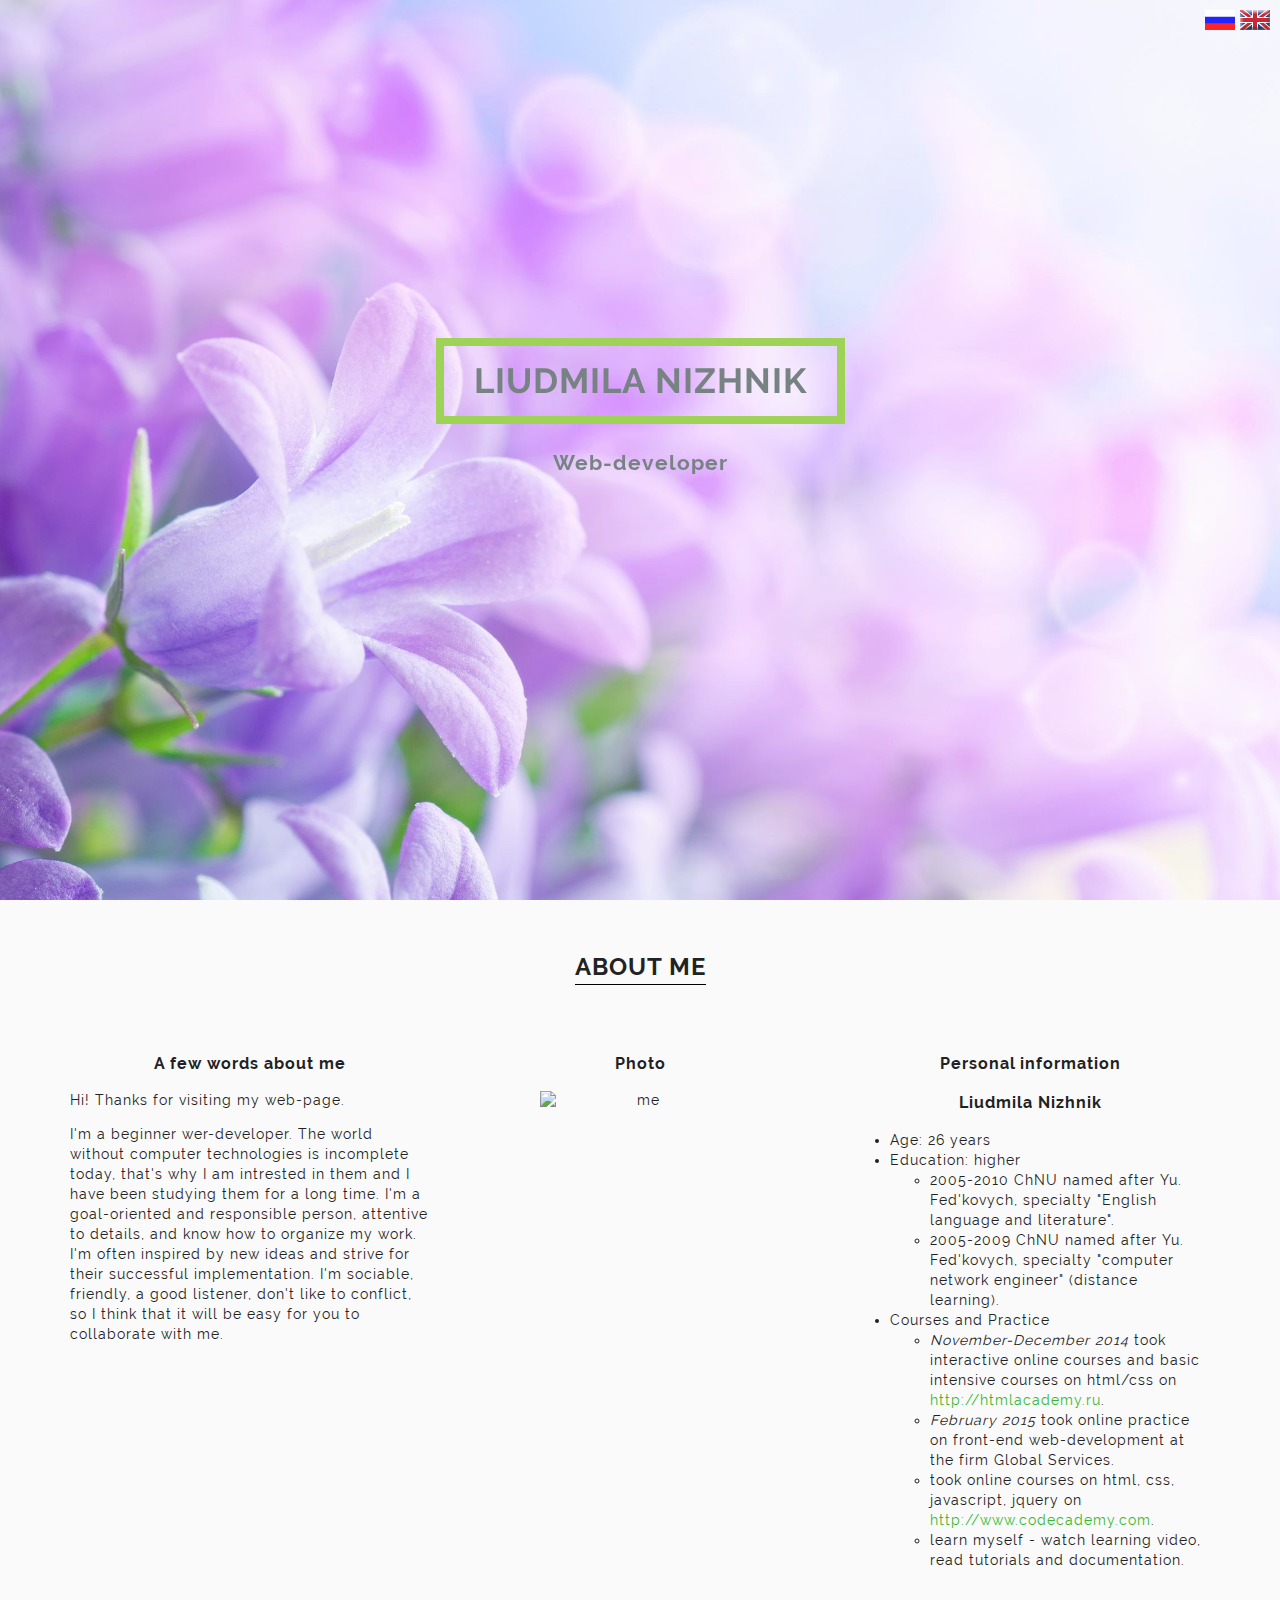
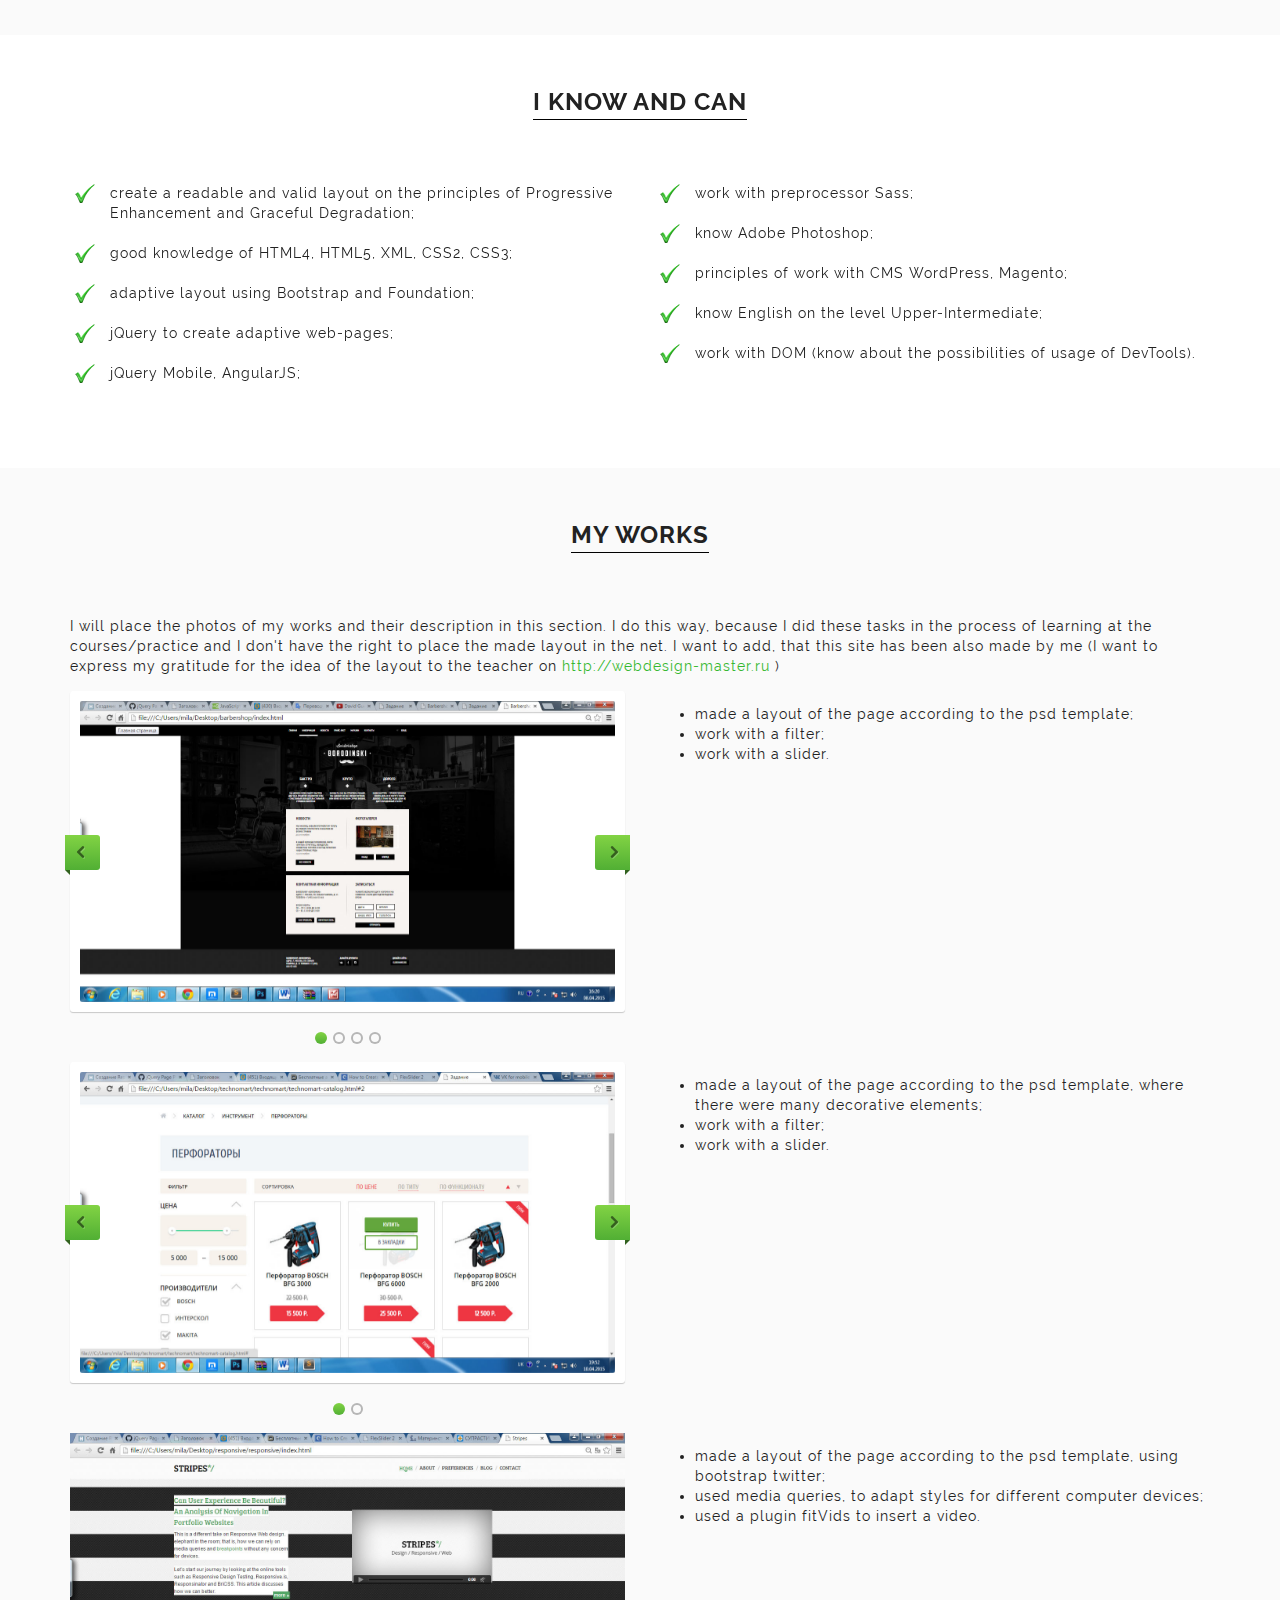
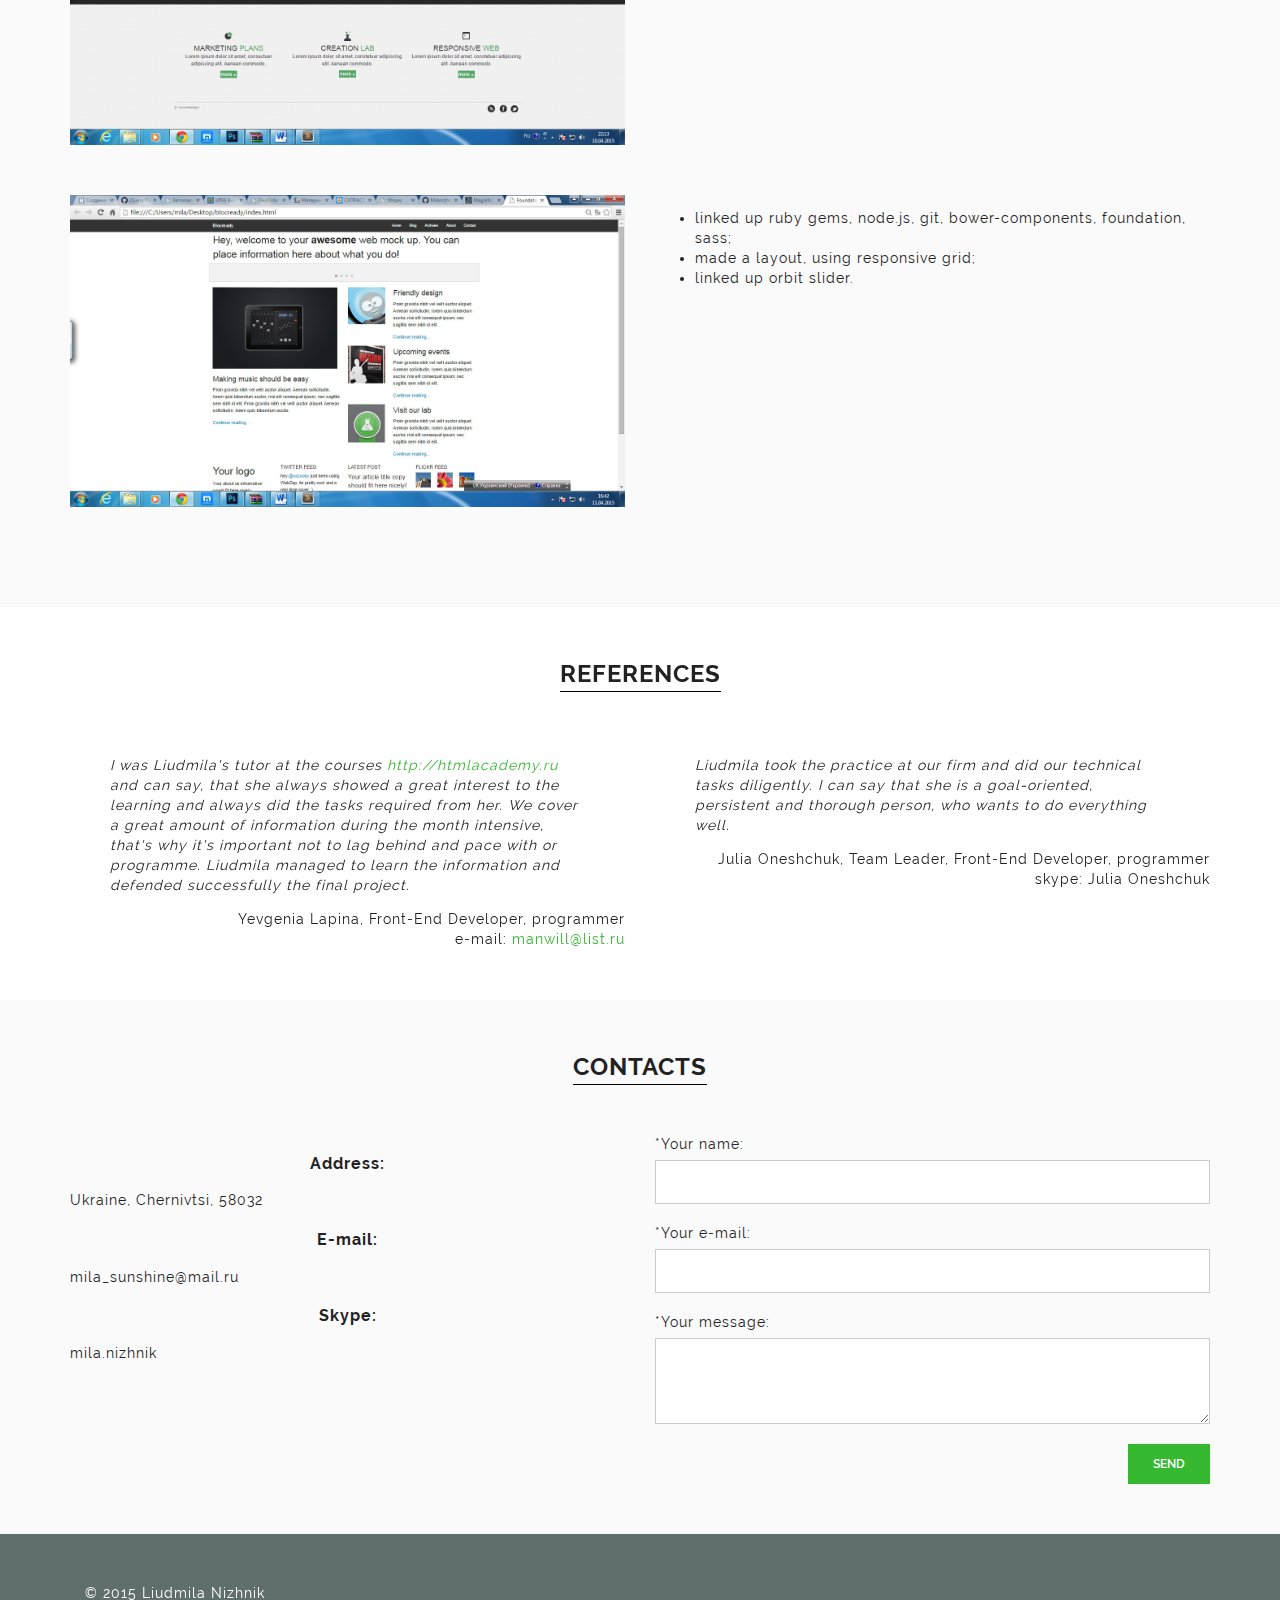
==== index-eng.html @ 58257741 "first commit" ====
<!DOCTYPE html>
<html>
<head>
	<meta charset="utf-8" />
	<title>mila.nizhnik</title>
	<meta http-equiv="X-UA-Compatible" content="IE=edge" />
	<meta name="viewport" content="width=device-width, initial-scale=1.0" />
	<link rel="shortcut icon" href="favicon.png" />
	<link rel="stylesheet" href="libs/bootstrap/bootstrap-grid.min.css" />
	<link rel="stylesheet" href="libs/animate/animate.min.css" />
	<link rel="stylesheet" href="libs/font-awesome/css/font-awesome.min.css" />
	<link rel="stylesheet" href="libs/magnific-popup/magnific-popup.css" />
	<link rel="stylesheet" href="css/fonts.css" />
	<link rel="stylesheet" href="css/css/main.css" />
	<link rel="stylesheet" href="css/css/skins/tomato.css" />
	<link rel="stylesheet" href="css/css/media.css" />
</head>
<body>
	<div class="loader">
		<div class="loaderInner"></div>
	</div>
	<header class="main-head" data-parallax="scroll" data-image-src="img/background.jpg">
		<div class="lang">
			<a href="index.html"><img src="img/ru.png" alt="ru"></a>
			<a href="index-eng.html"><img src="img/uk.jpg" alt="uk"></a>
		</div>
		<div class="top-wrapper">
			<h1>Liudmila Nizhnik</h1>
			<p>Web-developer</p>			
		</div>
	</header>
	<section id="about" class="s-about bg_light">
		<div class="underline">
			<h2>About me</h2>
		</div>
		<div class="section-content">
			<div class="container">
				<div class="row">
					<div class="col-md-4 col-md-push-4">
						<h3>Photo</h3>
						<div class="person">
							<img src="img/me.jpg" alt="me" width="200" height="275">
						</div>	
					</div>
					<div class="col-md-4 col-md-pull-4">
						<h3>A few words about me</h3>
						<p>Hi! Thanks for visiting my web-page.</p>
						<p>I'm a beginner wer-developer. The world without computer technologies is incomplete today, that's why I am intrested in them and I have been studying them for a long time. I'm a goal-oriented and responsible person, attentive to details, and know how to organize my work. I'm often inspired by new ideas and strive for their successful implementation. I'm sociable, friendly, a good listener, don't like to conflict, so I think that it will be easy for you to collaborate with me. </p>
					</div>
					<div class="col-md-4">
						<h3>Personal information</h3>
						<h3>Liudmila Nizhnik</h3>
						<ul>
							<li>Age: 26 years</li>
							<li>Education: higher
								<ul>
								<li>2005-2010 ChNU named after Yu. Fed'kovych, specialty "English language and literature".</li>
								<li>2005-2009 ChNU named after Yu. Fed'kovych, specialty "computer network engineer" (distance learning).</li>
								</ul>
							</li>
							<li>Courses and Practice
								<ul>
									<li><i>November-December 2014</i> took interactive online courses and basic intensive courses on html/css on <a href="http://htmlacademy.ru">http://htmlacademy.ru</a>.</li>
									<li><i>February 2015</i> took online practice on front-end web-development at the firm Global Services.</li>
									<li>took online courses on html, css, javascript, jquery on <a href="http://www.codecademy.com">http://www.codecademy.com</a>.</li>
									<li> learn myself - watch learning video, read tutorials and documentation.</li>
								</ul>

							</li>
						</ul>
					</div>	
				</div>
			</div>
		</div>
	</section>
	<section id="resume" class="s-resume">
		<div class="underline">
			<h2>I know and can</h2>
		</div>
		<div class="section-content">
			<div class="container">
				<div class="row">
					<div class="col-md-6"> 
						<ul class="skills">
							<li>create a readable and valid layout on the principles of Progressive Enhancement and Graceful Degradation;</li>
							<li>good knowledge of HTML4, HTML5, XML, CSS2, CSS3;</li>
							<li>adaptive layout using Bootstrap and Foundation;</li>
							<li>jQuery to create adaptive web-pages;</li>
							<li>jQuery Mobile, AngularJS;</li>
						</ul>
					</div>
					<div class="col-md-6"> 
						<ul class="skills">
							<li>work with preprocessor Sass;</li>
							<li>know Adobe Photoshop;</li>
							<li>principles of work with CMS WordPress, Magento;</li>
							<li>know English on the level Upper-Intermediate;</li>
							<li>work with DOM (know about the possibilities of usage of DevTools).</li>	
						</ul>
					</div>
				</div>
			</div>
		</div>
	</section>
	<section id="works" class="s-works bg_light">
		<div class="underline">
			<h2>My works</h2>
		</div>
		<div class="section-content">
			<div class="container">
				<div class="row">
					<div class="col-md-12"> 
						<p>I will place the photos of my works and their description in this section. I do this way, because I did these tasks in the process of learning at the courses/practice and I don't have the right to place the made layout in the net. I want to add, that this site has been also made by me (I want to express my gratitude for the idea of the layout to the teacher on <a href="http://webdesign-master.ru"> http://webdesign-master.ru </a>)
						</p>
					</div>
				</div>	
<div class="row">
	<div class="col-md-6">
		<div class="flex-container">
    		<div class="flexslider">
        <ul class="slides">
            <li>
                <a href="#"><img src="img/barbershop-index.jpg" /></a>
            </li>
 
            <li>
                <img src="img/barbershop-item.jpg"  />
            </li>
 
            <li>
                <img src="img/barbershop-price.jpg"  />
            </li>
            <li>
                <img src="img/barbershop-shop.jpg"  />
            </li>
        </ul>
    		</div>
		</div>
	</div>
			<div class="col-md-6">
				<ul>
					<li>made a layout of the page according to the psd template;</li>
					<li>work with a filter;</li>
					<li>work with a slider.</li>
				</ul>
			</div>
		</div>
<div class="row">
	<div class="col-md-6">
		<div class="flex-container">
    		<div class="flexslider">
        <ul class="slides">
            <li>
                <a href="#"><img src="img/technomart-1.jpg" /></a>
            </li>
 
            <li>
                <img src="img/technomart-2.jpg"  />
            </li>
         </ul>
    		</div>
		</div>
	</div>
	<div class="col-md-6">
		<ul>
			<li>made a layout of the page according to the psd template, where there were many decorative elements;</li>
			<li>work with a filter;</li>
			<li>work with a slider.</li>
		</ul>
	</div>
</div>
<div class="row">
	<div class="col-md-6">
		<img class="stripes" src="img/stripes-full.jpg" alt="stripes">
	</div>
	<div class="col-md-6">
		<ul>
			<li>made a layout of the page according to the psd template, using bootstrap twitter;</li>
			<li>used media queries, to adapt styles for different computer devices;</li>
			<li>used a plugin fitVids to insert a video.</li>
		</ul>
	</div>
</div>
<div class="row">
	<div class="col-md-6">
		<img class="stripes" src="img/blocready.jpg" alt="blocready">
	</div>
	<div class="col-md-6">
		<ul>
			<li>linked up ruby gems, node.js, git, bower-components, foundation, sass;</li>
			<li>made a layout, using responsive grid;</li>
			<li>linked up orbit slider.</li>
		</ul>
	</div>
</div>

	</div>	
</div>		
	
	</section>
	<section id="references" class="s-references">
		<div class="underline">
			<h2>References</h2>
		</div>
		<div class="section-content">
			<div class="container">
				<div class="row">
				<div class="col-md-6">
					<blockquote> <i>I was Liudmila's tutor at the courses <a href="http://htmlacademy.ru">http://htmlacademy.ru</a> and can say, that she always showed a great interest to the learning and always did the tasks required from her. We cover a great amount of information during the month intensive, that's why it's important not to lag behind and pace with or programme. Liudmila managed to learn the information and defended successfully the final project. </i> </blockquote>
					<div class="reference">Yevgenia Lapina, Front-End Developer, programmer <br> e-mail:<a href="mailto:manwill@list.ru?Subject=Hello" target="_top"> manwill@list.ru</a></div>
				</div>
				<div class="col-md-6">
					<blockquote> <i>Liudmila took the practice at our firm and did our technical tasks diligently. I can say that she is a goal-oriented, persistent and thorough person, who wants to do everything well. </i></blockquote>
					<div class="reference">Julia Oneshchuk, Team Leader, Front-End Developer, programmer <br> skype: Julia Oneshchuk</div>
				</div>	
				</div>
			</div>
		</div>
	</section>
	<section id="contacts" class="s-contacts bg_light">
		<div class="underline">
			<h2>Contacts</h2>
		</div>
		<div class="section-content">
			<div class="container">
				<div class="row">
					<div class="col-md-6">
					<h3>Address:</h3>
					<p>Ukraine, Chernivtsi, 58032</p>
					<h3>E-mail:</h3>
					<p>mila_sunshine@mail.ru</p>
					<h3>Skype:</h3>
					<p>mila.nizhnik</p>
					</div>
					<div class="col-md-6">
					<form action="http://formspree.io/mila_sunshine@mail.ru" class="main-form" novalidate target="_blank" method="POST">
					<label class="form-group">
					*Your name:
					<input type="text" name="name" data-validation-required-message="You haven't entered your name" required> 
					<span class="help-block text-danger"></span>
					</label>
					<label class="form-group">
					*Your e-mail:
					<input type="email" name="e-mail" data-validation-required-message="Not a valid e-mail address" required>
					<span class="help-block text-danger"></span>
					</label>
					<label class="form-group">
					*Your message:
					<textarea name="message" data-validation-required-message="You haven't entered the message" required></textarea>
					<span class="help-block text-danger"></span>
					</label>
    				<button class="color_bg">Send</button>
					</form>
					</div>
				</div>
			</div>
		</div>
	</section>
	<footer class="main-footer bg_footer">
		<div class="container">
			<div class="col-md-12">
				&copy 2015 Liudmila Nizhnik
			</div>
		</div>
	</footer>
	<div class="hidden"></div>
	<!--[if lt IE 9]>
	<script src="libs/html5shiv/es5-shim.min.js"></script>
	<script src="libs/html5shiv/html5shiv.min.js"></script>
	<script src="libs/html5shiv/html5shiv-printshiv.min.js"></script>
	<script src="libs/respond/respond.min.js"></script>
	<![endif]-->
	<script src="libs/jquery/jquery-2.1.3.min.js"></script>
	<script src="libs/waypoints/waypoints.min.js"></script>
	<script src="libs/magnific-popup/jquery.magnific-popup.min.js"></script>
	<script src="libs/flexslider/jquery.flexslider.js"></script>
	<script src="libs/validate/jqBootstrapValidation.js"></script>
	<script src="libs/animate/animate-css.js"></script>
	<script src="libs/parallax/parallax.min.js"></script>
	<script src="js/common.js"></script>
	<!-- Yandex.Metrika counter --><!-- /Yandex.Metrika counter -->
	<!-- Google Analytics counter --><!-- /Google Analytics counter -->
</body>
</html>
---- css/fonts.css ----
@font-face {
  font-family: "Raleway";
  font-style: normal;
  font-weight: normal;
  src: url("../fonts/RalewayRegular/RalewayRegular.eot?#iefix") format("embedded-opentype"), url("../fonts/RalewayRegular/RalewayRegular.woff") format("woff"), url("../fonts/RalewayRegular/RalewayRegular.ttf") format("truetype"); }
@font-face {
  font-family: "Raleway";
  font-style: normal;
  font-weight: bold;
  src: url("../fonts/RalewayBold/RalewayBold.eot?#iefix") format("embedded-opentype"), url("../fonts/RalewayBold/RalewayBold.woff") format("woff"), url("../fonts/RalewayBold/RalewayBold.ttf") format("truetype"); }
@font-face {
  font-family: "Raleway";
  font-style: normal;
  font-weight: 300;
  src: url("../fonts/RalewayLight/RalewayLight.eot?#iefix") format("embedded-opentype"), url("../fonts/RalewayLight/RalewayLight.woff") format("woff"), url("../fonts/RalewayLight/RalewayLight.ttf") format("truetype"); }
@font-face {
  font-family: "Raleway";
  font-style: normal;
  font-weight: 600;
  src: url("../fonts/RalewaySemiBold/RalewaySemiBold.eot?#iefix") format("embedded-opentype"), url("../fonts/RalewaySemiBold/RalewaySemiBold.woff") format("woff"), url("../fonts/RalewaySemiBold/RalewaySemiBold.ttf") format("truetype"); }
---- css/css/main.css ----
body {
  font-family: "Raleway", sans-serif;
  font-weight: normal;
  font-size: 14px;
  min-width: 320px;
  position: relative;
  line-height: 1.42857;
  -webkit-font-smoothing: antialised; }

body input:focus:required:invalid,
body textarea:focus:required:invalid {
  color: red; }

body input:required:valid,
body textarea:required:valid {
  color: green; }

.hidden {
  display: none; }

/* preloader */
.loader {
  background: none repeat scroll 0 0 #ffffff;
  bottom: 0;
  height: 100%;
  left: 0;
  position: fixed;
  right: 0;
  top: 0;
  width: 100%;
  z-index: 9999; }
  .loader .loaderInner {
    background-image: url("../../img/preloader.gif");
    background-repeat: no-repeat;
    background-position: center center;
    background-color: #fff;
    height: 128px;
    width: 128px;
    margin-top: -30px;
    margin-left: -30px;
    left: 50%;
    top: 50%;
    position: absolute; }

section,
.main-head {
  position: relative; }

.main-head {
  min-height: 600px;
  background: transparent; }

.top-wrapper {
  position: absolute;
  width: 100%;
  top: 35%;
  text-align: center;
  z-index: 10; }
  .top-wrapper h1 {
    display: inline-block;
    padding: 10px 30px;
    color: #606e6e;
    border: 8px solid #8ecc3b;
    text-transform: uppercase;
    font-size: 2.5em; }
  .top-wrapper p {
    margin: 0;
    color: #606e6e;
    font-size: 1.5em;
    font-weight: bold; }

.lang {
  float: right;
  margin: 10px 10px 0 0; }

section {
  padding: 50px 0; }
  section h3 {
    text-align: center; }

h2 {
  display: inline-block;
  text-align: center;
  font-size: 24px;
  text-transform: uppercase;
  margin: 0 0 50px;
  border-bottom: 1px solid black; }

.underline {
  display: block;
  text-align: center; }

.main-footer {
  padding: 50px 0;
  color: white; }

.person {
  text-align: center; }
  .person img {
    max-width: 220px;
    display: inline-block; }

ul.skills {
  list-style: none; }

.skills li {
  padding-bottom: 20px; }
  .skills li::before {
    content: "";
    position: absolute;
    left: 20px;
    width: 20px;
    height: 21px;
    background: url("../../img/tick.png"); }

.flex-container a:active,
.flexslider a:active,
.flex-container a:focus,
.flexslider a:focus {
  outline: none; }

.slides,
.flex-control-nav,
.flex-direction-nav {
  margin: 0;
  padding: 0;
  list-style: none; }

.flex-control-nav {
  margin-bottom: 20px; }

.flexslider a img {
  outline: none;
  border: none; }

.flexslider {
  margin: 0;
  padding: 0; }

.flexslider .slides > li {
  display: none;
  -webkit-backface-visibility: hidden; }

.flexslider .slides img {
  width: 100%;
  display: block;
  -webkit-border-radius: 2px;
  -moz-border-radius: 2px;
  border-radius: 2px; }

.slides:after {
  content: ".";
  display: block;
  clear: both;
  visibility: hidden;
  line-height: 0;
  height: 0; }

html[xmlns] .slides {
  display: block; }

* html .slides {
  height: 1%; }

.flexslider {
  position: relative;
  zoom: 1;
  padding: 10px;
  background: #ffffff;
  -webkit-border-radius: 3px;
  -moz-border-radius: 3px;
  border-radius: 3px;
  -webkit-box-shadow: 0px 1px 1px rgba(0, 0, 0, 0.2);
  -moz-box-shadow: 0px 1px 1px rgba(0, 0, 0, 0.2);
  box-shadow: 0px 1px 1px rgba(0, 0, 0, 0.2); }

.flex-container {
  min-width: 150px;
  max-width: 960px;
  margin-bottom: 50px; }

.flexslider .slides {
  zoom: 1; }

.flex-direction-nav a {
  display: block;
  position: absolute;
  margin: -17px 0 0 0;
  width: 35px;
  height: 35px;
  top: 50%;
  cursor: pointer;
  text-indent: -9999px;
  background-color: #82d344;
  background-image: -webkit-gradient(linear, left top, left bottom, from(#82d344), to(#51af34));
  background-image: -webkit-linear-gradient(top, #82d344, #51af34);
  background-image: -moz-linear-gradient(top, #82d344, #51af34);
  background-image: -o-linear-gradient(top, #82d344, #51af34);
  background-image: linear-gradient(to bottom, #82d344, #51af34); }

.flex-direction-nav a:before {
  display: block;
  position: absolute;
  content: "";
  width: 9px;
  height: 13px;
  top: 11px;
  left: 11px;
  background: url(../../img/arrows.png) no-repeat; }

.flex-direction-nav a:after {
  display: block;
  position: absolute;
  content: "";
  width: 0;
  height: 0;
  top: 35px; }

.flex-direction-nav .flex-next {
  right: -5px;
  -webkit-border-radius: 3px 0 0 3px;
  -moz-border-radius: 3px 0 0 3px;
  border-radius: 3px 0 0 3px;
  z-index: 2; }

.flex-direction-nav .flex-prev {
  left: -5px;
  -webkit-border-radius: 0 3px 3px 0;
  -moz-border-radius: 0 3px 3px 0;
  border-radius: 0 3px 3px 0;
  z-index: 2; }

.flex-direction-nav .flex-next:before {
  background-position: -9px 0;
  left: 15px; }

.flex-direction-nav .flex-prev:before {
  background-position: 0 0; }

.flex-direction-nav .flex-next:after {
  right: 0;
  border-bottom: 5px solid transparent;
  border-left: 5px solid #31611e; }

.flex-direction-nav .flex-prev:after {
  left: 0;
  border-bottom: 5px solid transparent;
  border-right: 5px solid #31611e; }

.flexslider .flex-control-nav {
  position: absolute;
  width: 100%;
  bottom: -40px;
  text-align: center;
  margin: 0 0 0 -10px; }

.flex-control-nav li {
  display: inline-block;
  zoom: 1; }

.flex-control-paging li a {
  display: block;
  cursor: pointer;
  text-indent: -9999px;
  width: 12px;
  height: 12px;
  margin: 0 3px;
  background-color: #b6b6b6 \9;
  -webkit-border-radius: 12px;
  -moz-border-radius: 12px;
  border-radius: 12px;
  -webkit-box-shadow: inset 0 0 0 2px #b6b6b6;
  -moz-box-shadow: inset 0 0 0 2px #b6b6b6;
  box-shadow: inset 0 0 0 2px #b6b6b6; }

.flex-control-paging li a.flex-active {
  background-color: #82d344;
  background-image: -webkit-gradient(linear, left top, left bottom, from(#82d344), to(#51af34));
  background-image: -webkit-linear-gradient(top, #82d344, #51af34);
  background-image: -moz-linear-gradient(top, #82d344, #51af34);
  background-image: -o-linear-gradient(top, #82d344, #51af34);
  background-image: linear-gradient(to bottom, #82d344, #51af34);
  -webkit-box-shadow: none;
  -moz-box-shadow: none;
  box-shadow: none; }

img.stripes {
  width: 100%;
  margin-bottom: 50px; }

.reference {
  display: block;
  text-align: right; }

.form-group {
  display: block;
  margin-bottom: 20px; }
  .form-group input,
  .form-group textarea {
    display: block;
    width: 100%;
    border: 1px solid #ccc;
    margin-top: 5px;
    line-height: 40px;
    text-indent: 12px;
    font-size: 12px; }

button {
  border: none;
  color: #fff;
  line-height: 40px;
  padding: 0 25px;
  font-size: 12px;
  text-transform: uppercase;
  font-weight: 600;
  float: right; }

/*# sourceMappingURL=main.css.map */
---- css/css/skins/tomato.css ----
body {
  color: #222;
  letter-spacing: 1px; }

a {
  color: #36b830; }

.color_element {
  color: #36b830; }

.color_bg {
  background-color: #36b830; }

.color_border {
  border-color: #36b830; }

.bg_light {
  background-color: #FAFAFA; }

.bg_light2 {
  background-color: #f3f3fd; }

footer {
  background-color: #606e6e; }

h1 {
  color: #606e6e; }

.text-danger {
  color: #36b830; }

/*# sourceMappingURL=tomato.css.map */
---- css/css/media.css ----
/*==========  Desktop First Method  ==========*/

/* Large Devices, Wide Screens */
@media only screen and (max-width : 1200px) {

}

/* Medium Devices, Desktops */
@media only screen and (max-width : 992px) {

}

/* Small Devices, Tablets */
@media only screen and (max-width : 768px) {

}

/* Extra Small Devices, Phones */
@media only screen and (max-width : 480px) {

}

/* Custom, iPhone Retina */
@media only screen and (max-width : 320px) {

}


/*==========  Mobile First Method  ==========*/

/* Custom, iPhone Retina */
@media only screen and (min-width : 320px) {

}

/* Extra Small Devices, Phones */
@media only screen and (min-width : 480px) {

}

/* Small Devices, Tablets */
@media only screen and (min-width : 768px) {

}

/* Medium Devices, Desktops */
@media only screen and (min-width : 992px) {

}

 /* Large Devices, Wide Screens */
@media only screen and (min-width : 1200px) {

}
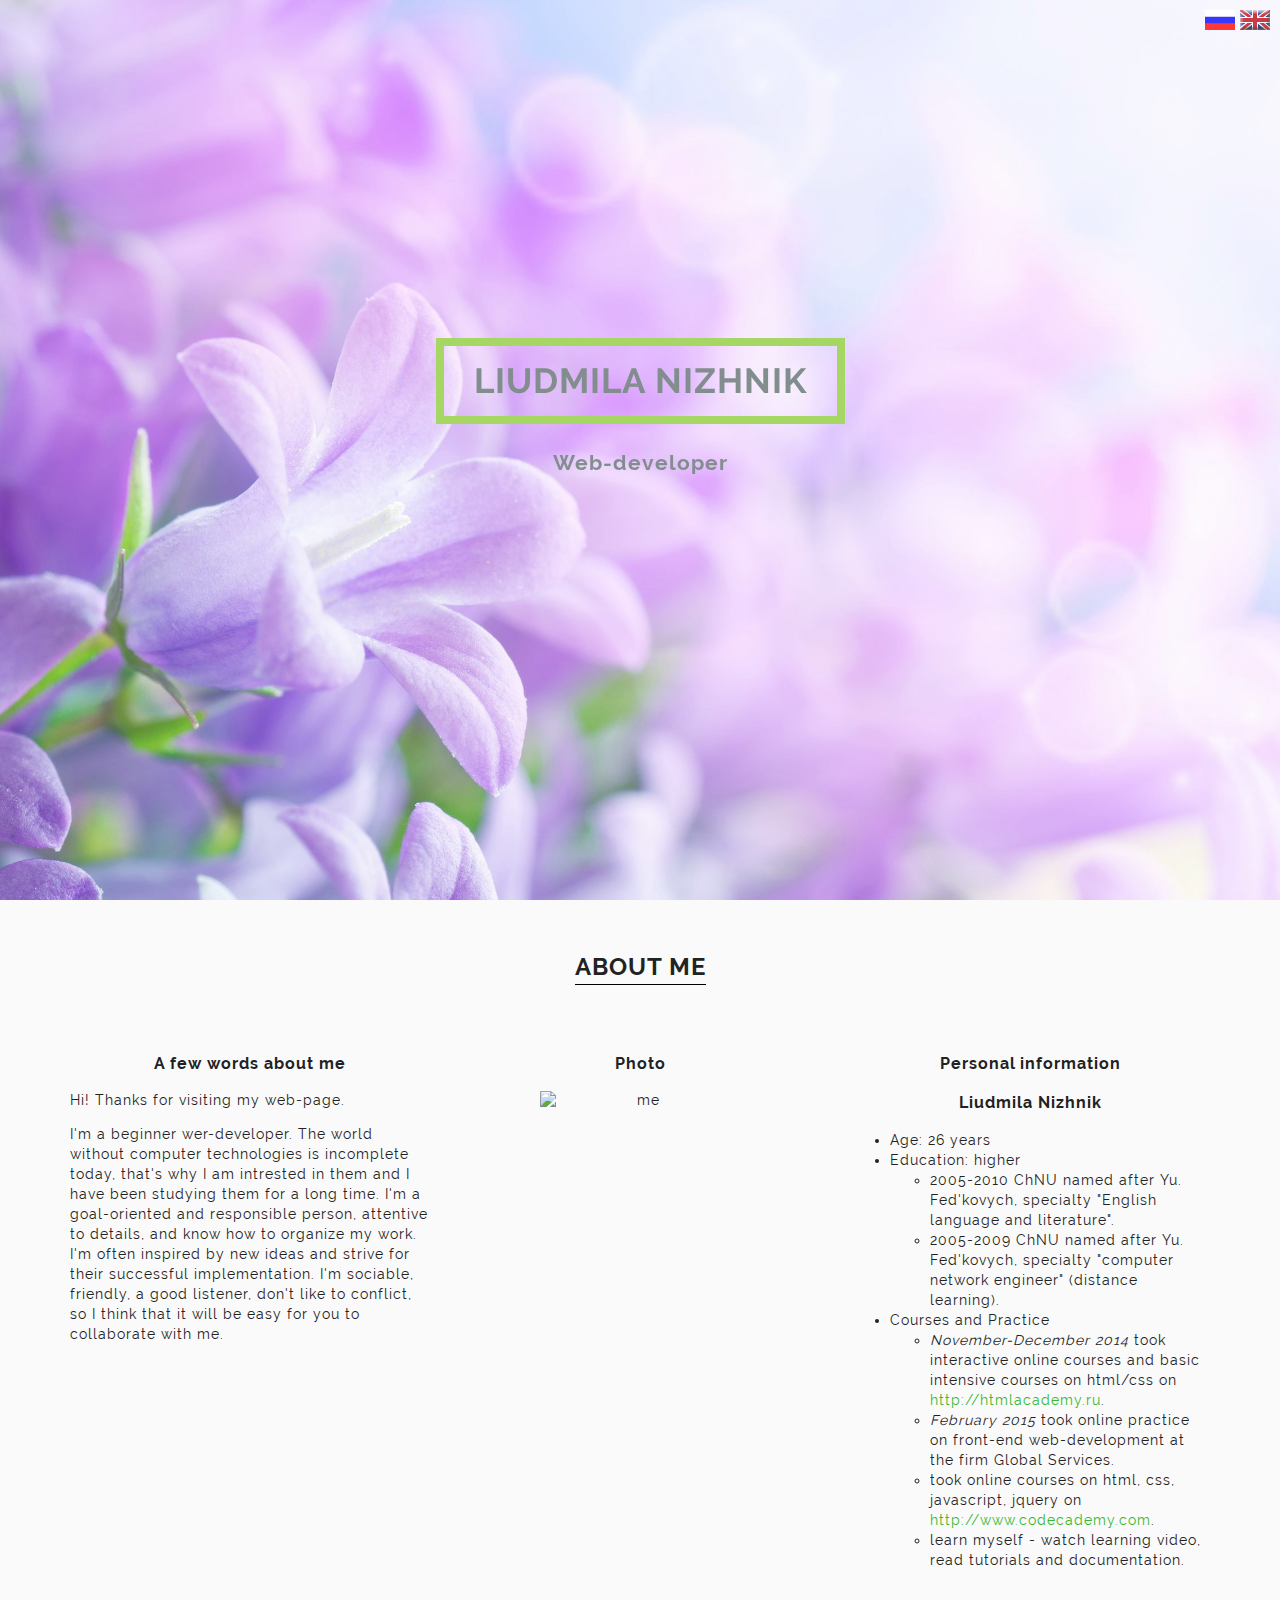
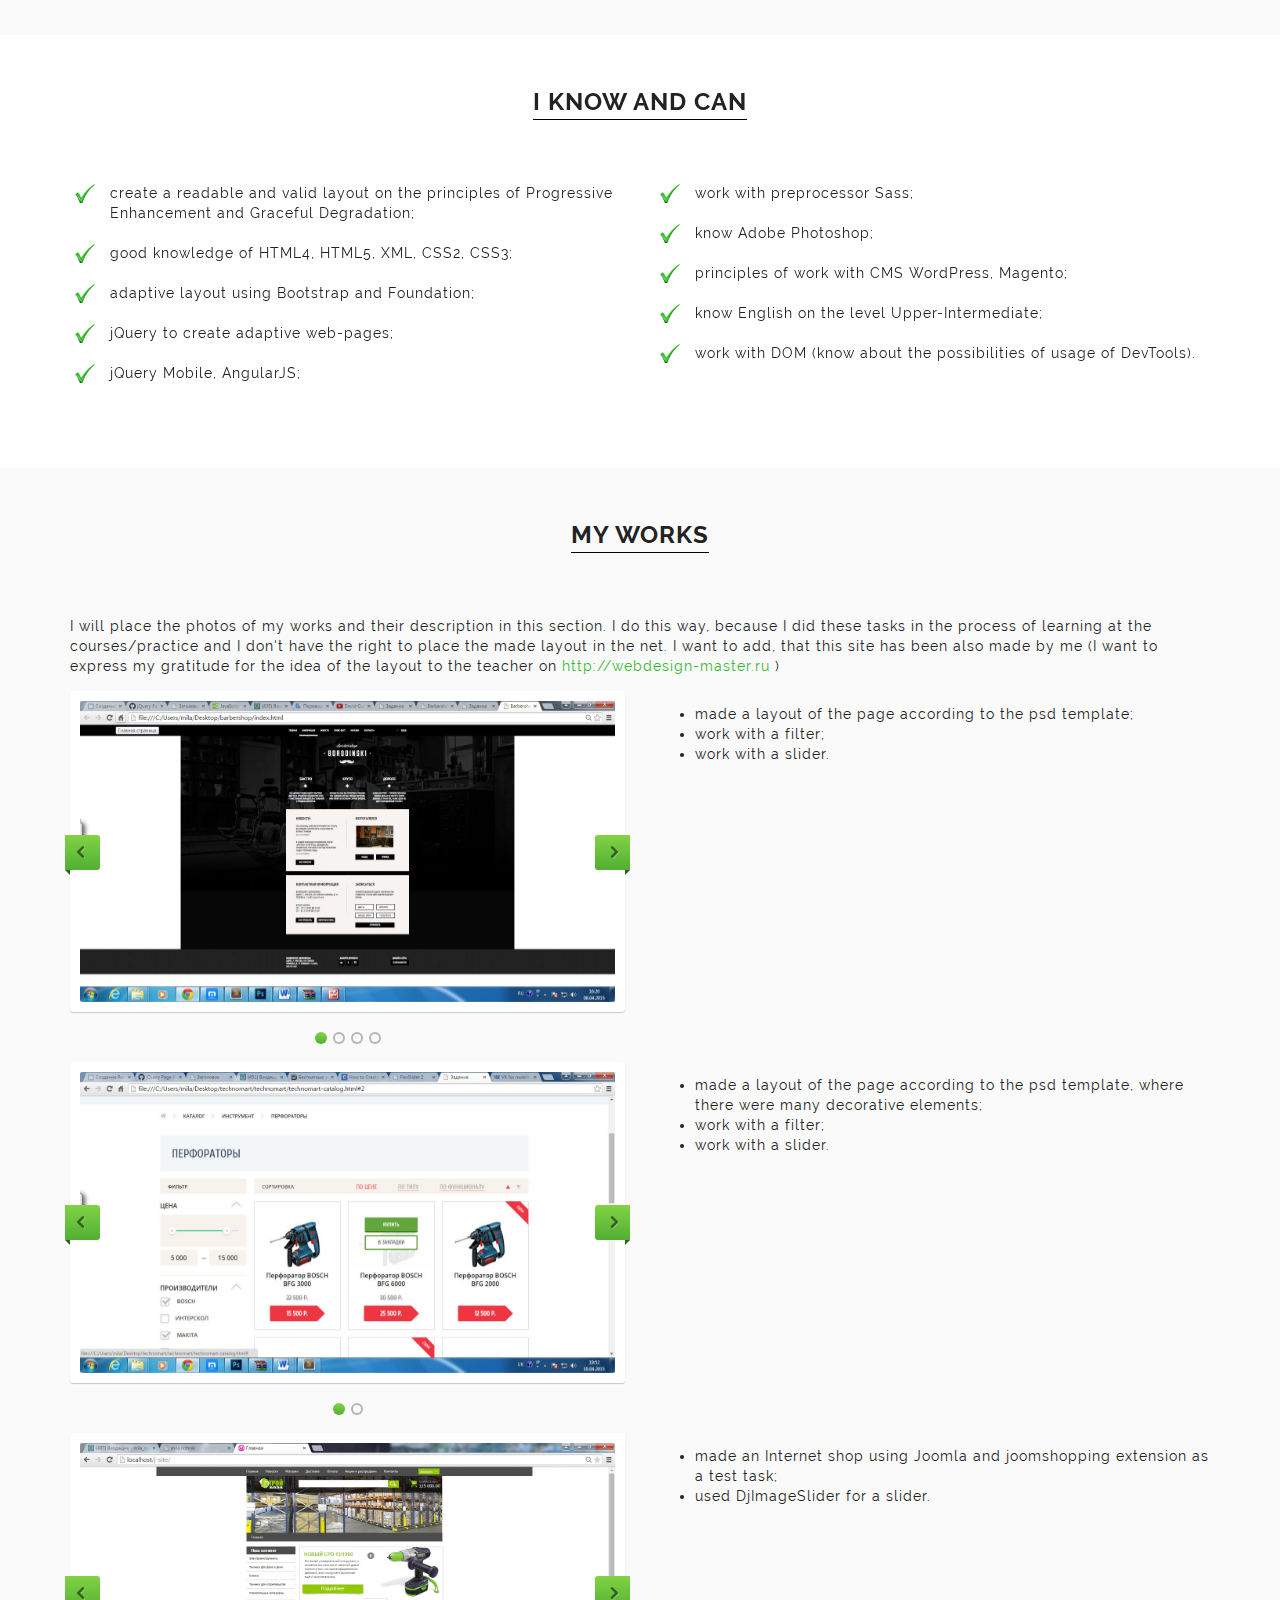
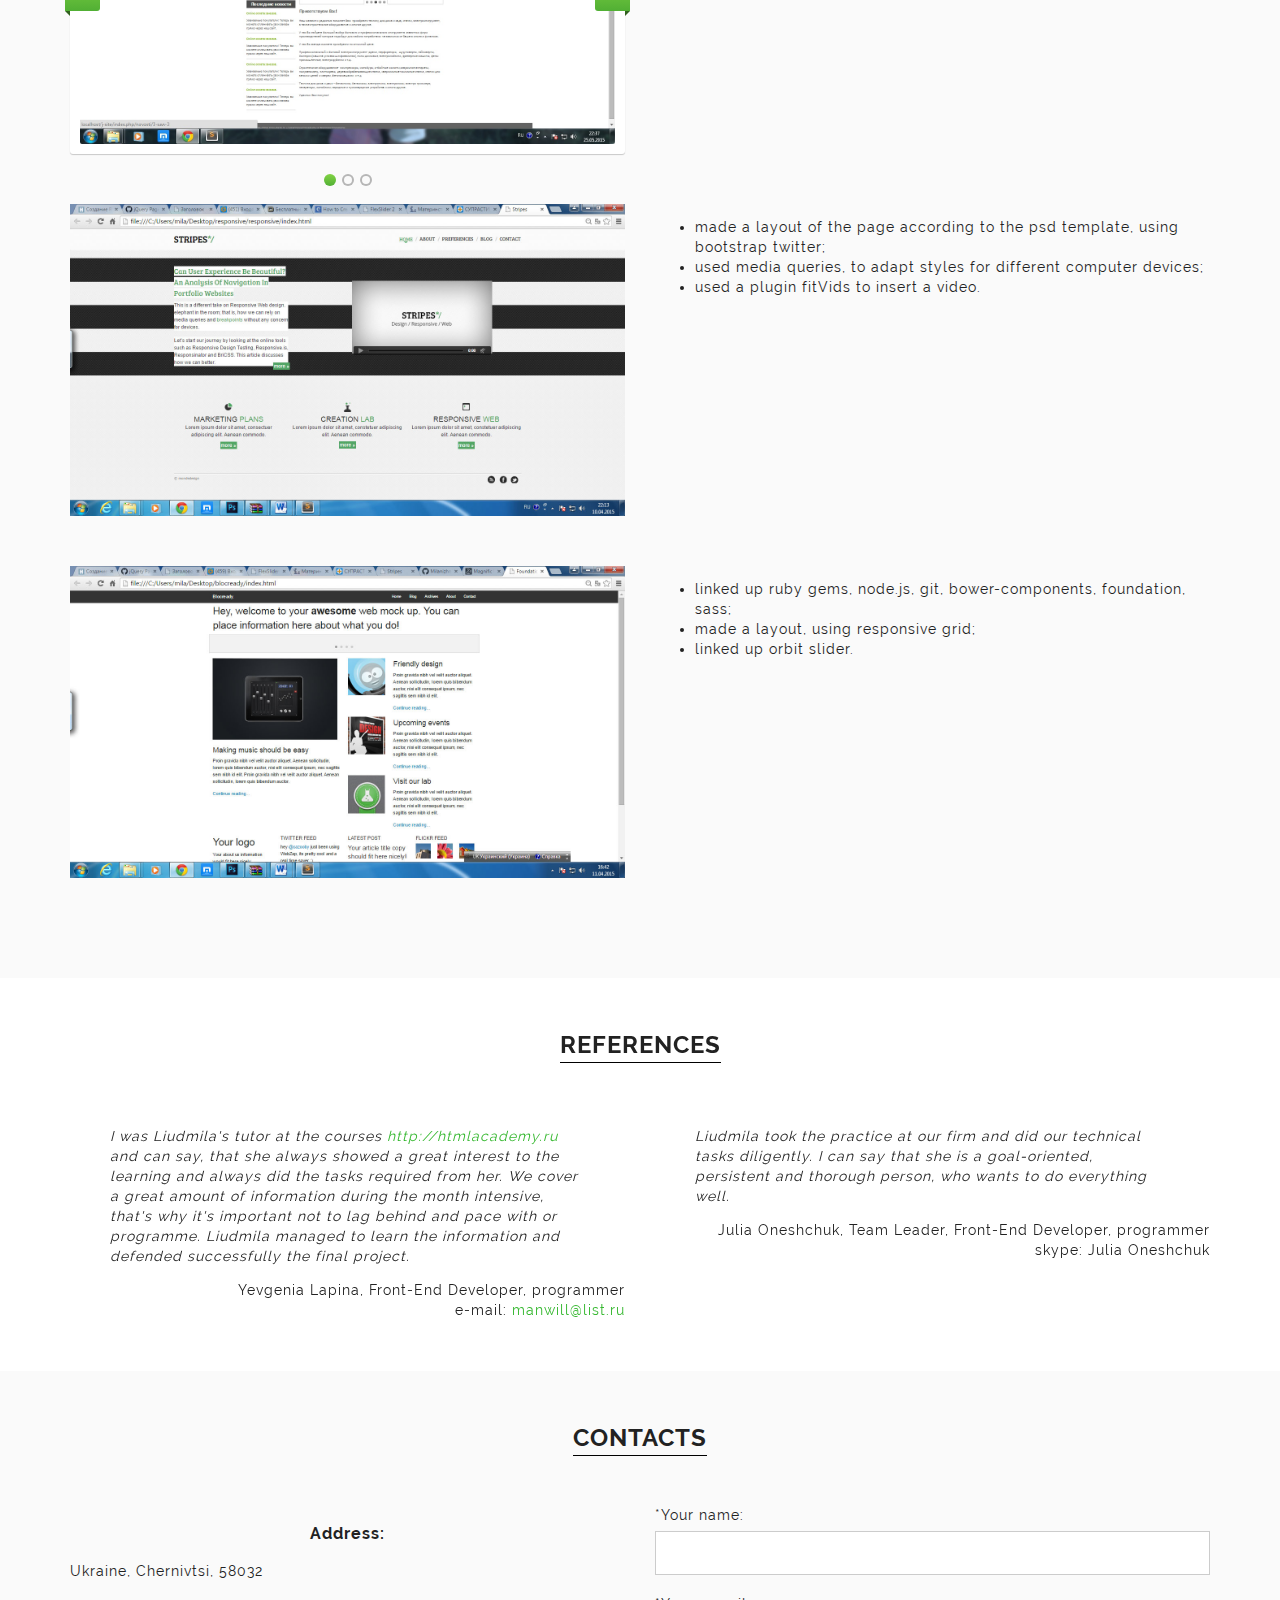
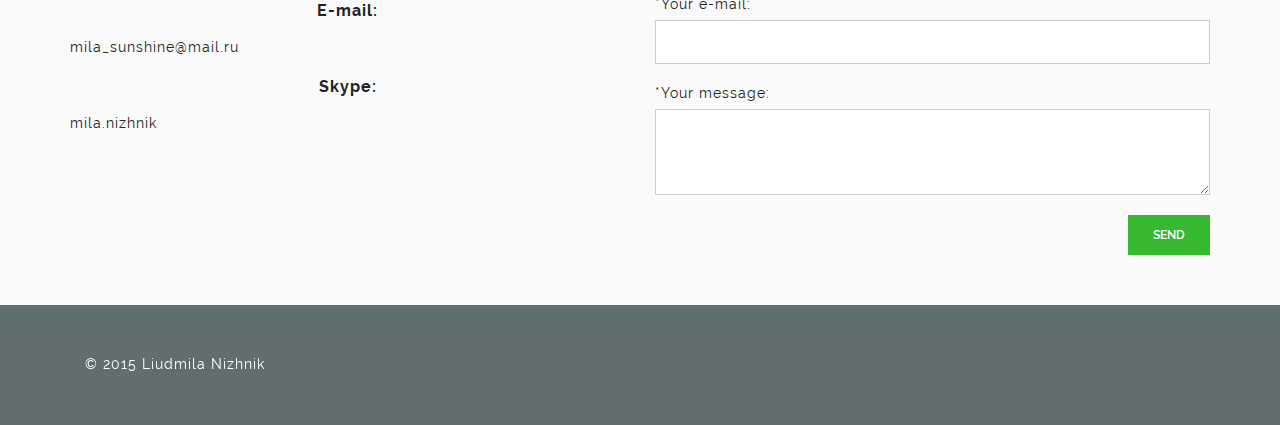
==== commit fd838f9b: "Changes" ====
--- a/index-eng.html
+++ b/index-eng.html
@@ -171,6 +171,33 @@
 </div>
 <div class="row">
 	<div class="col-md-6">
+		<div class="flex-container">
+    		<div class="flexslider">
+        <ul class="slides">
+            <li>
+                <a href="#"><img src="img/j-1.jpg" /></a>
+            </li>
+ 
+            <li>
+                <img src="img/j-2.jpg"  />
+            </li>
+
+            <li>
+                <img src="img/j-3.jpg"  />
+            </li>
+         </ul>
+    		</div>
+		</div>
+	</div>
+	<div class="col-md-6">
+		<ul>
+			<li>made an Internet shop using Joomla and joomshopping extension as a test task;</li>
+			<li>used DjImageSlider for a slider.</li>
+		</ul>
+	</div>
+</div>
+<div class="row">
+	<div class="col-md-6">
 		<img class="stripes" src="img/stripes-full.jpg" alt="stripes">
 	</div>
 	<div class="col-md-6">
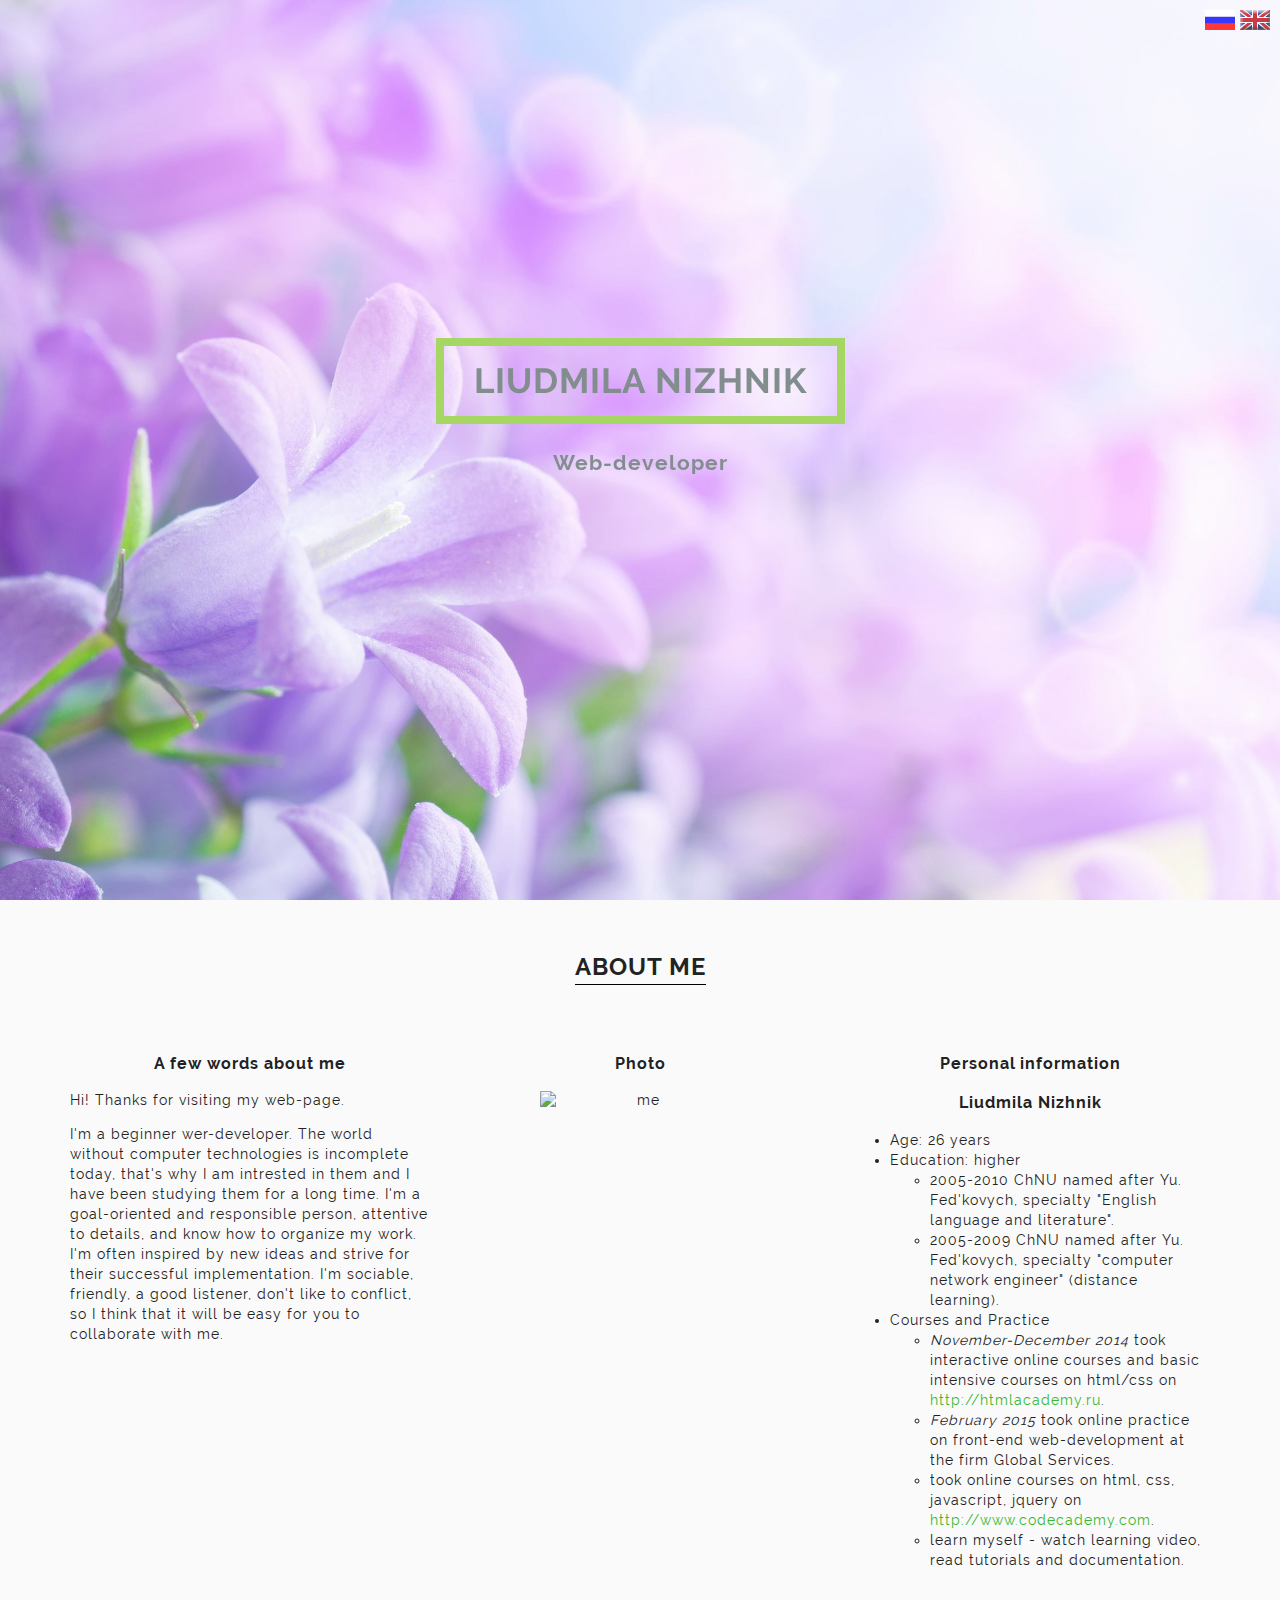
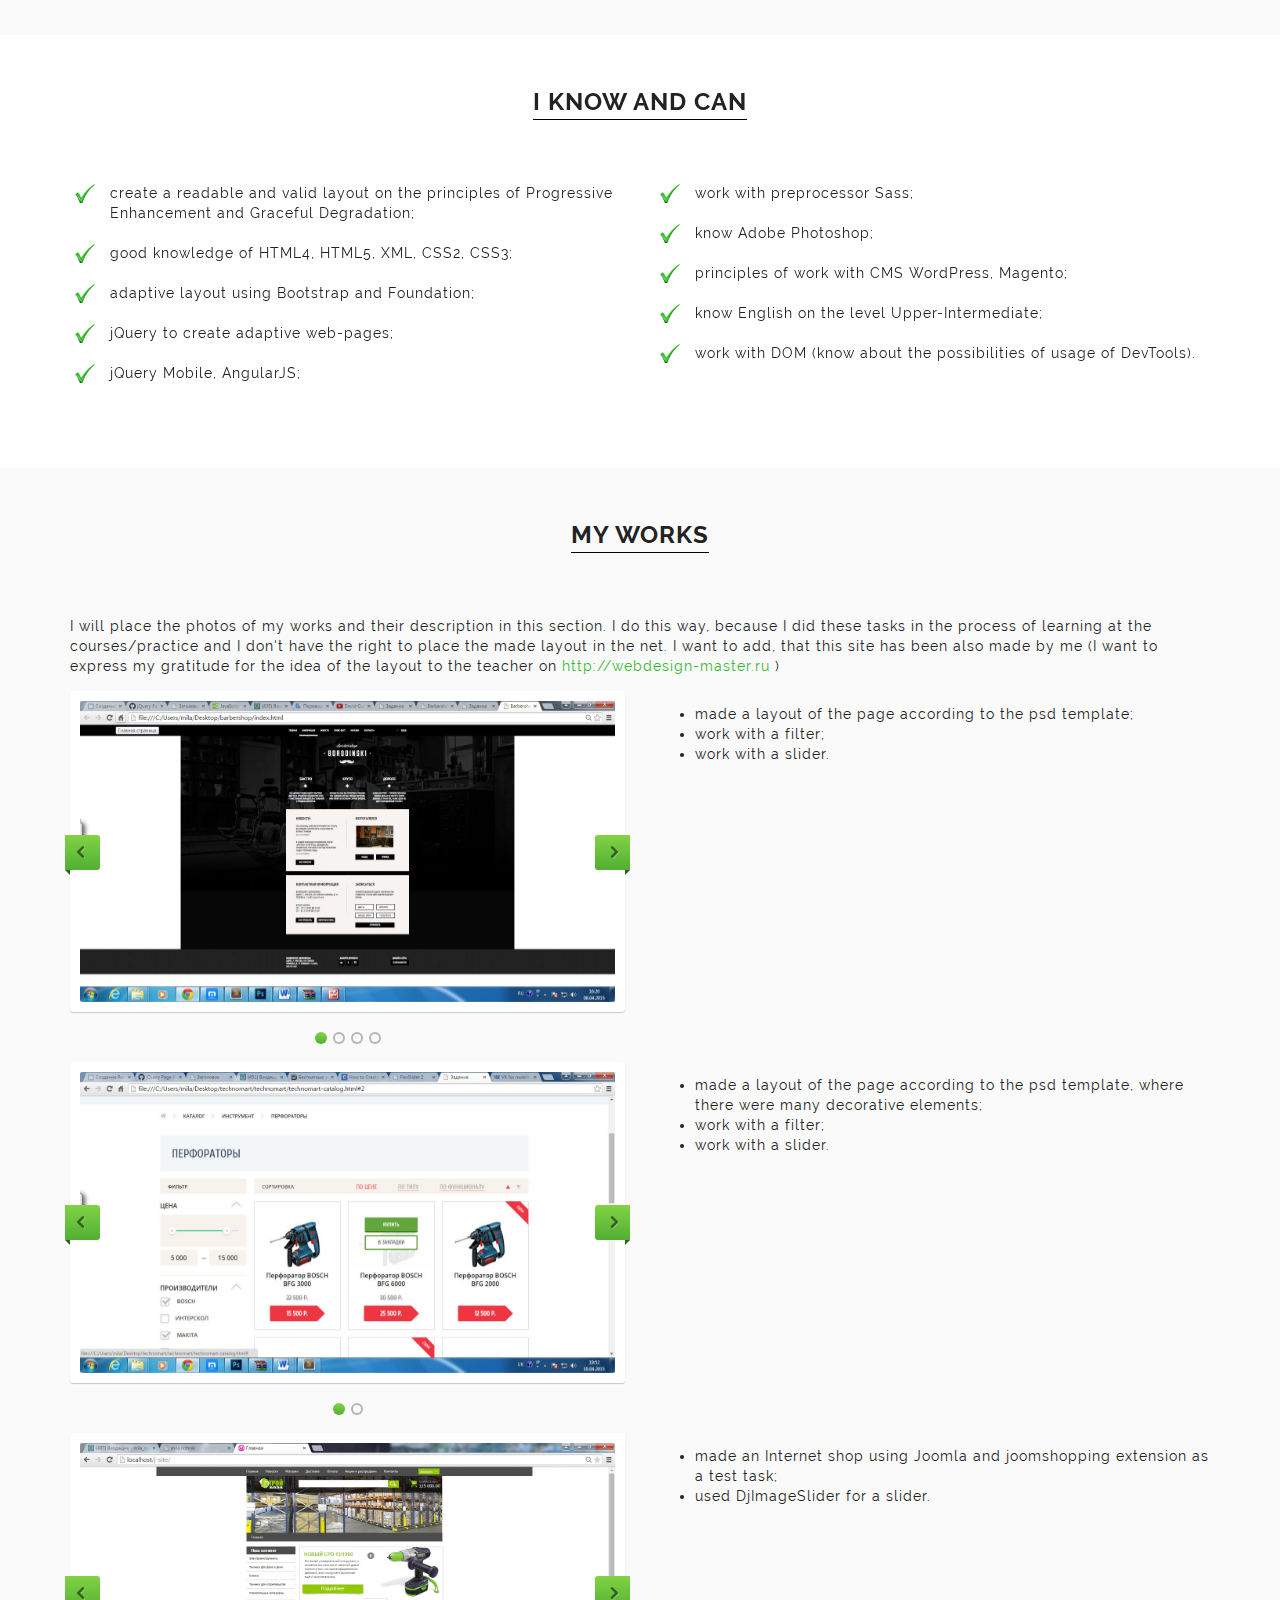
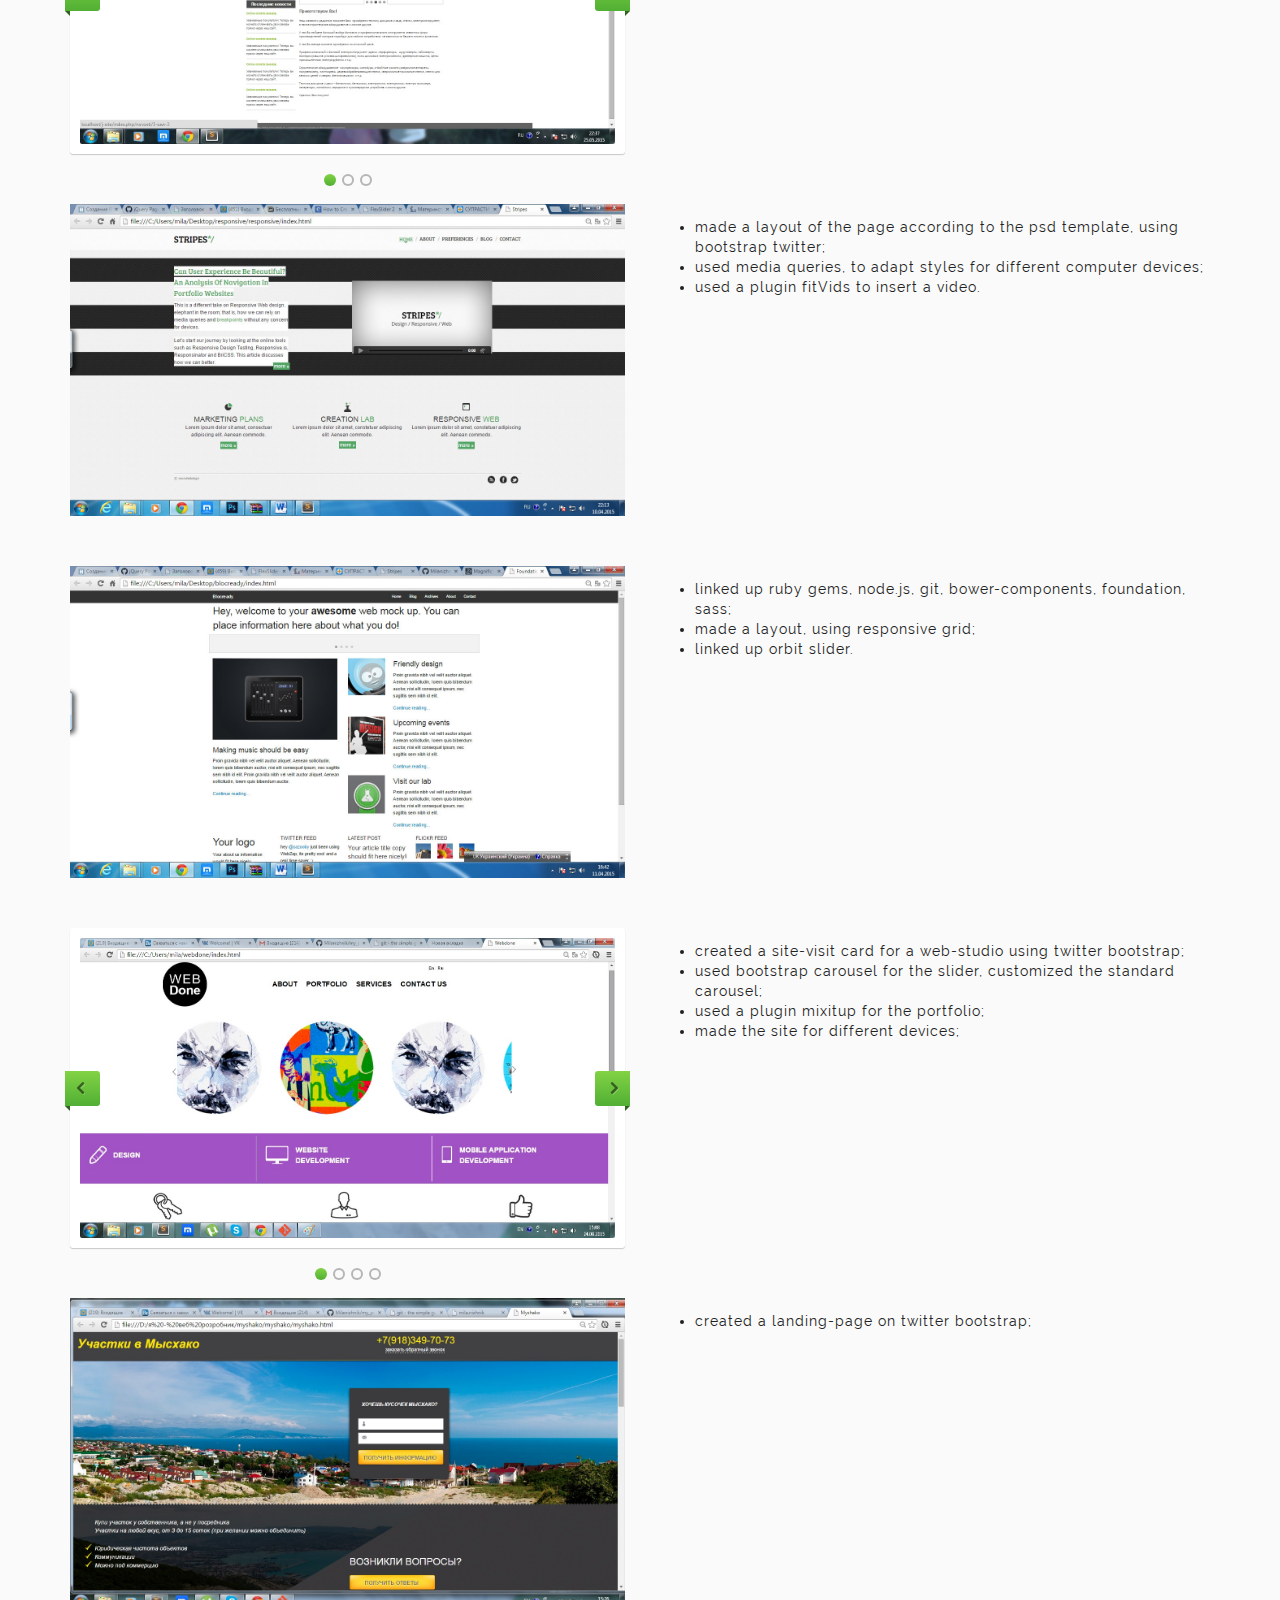
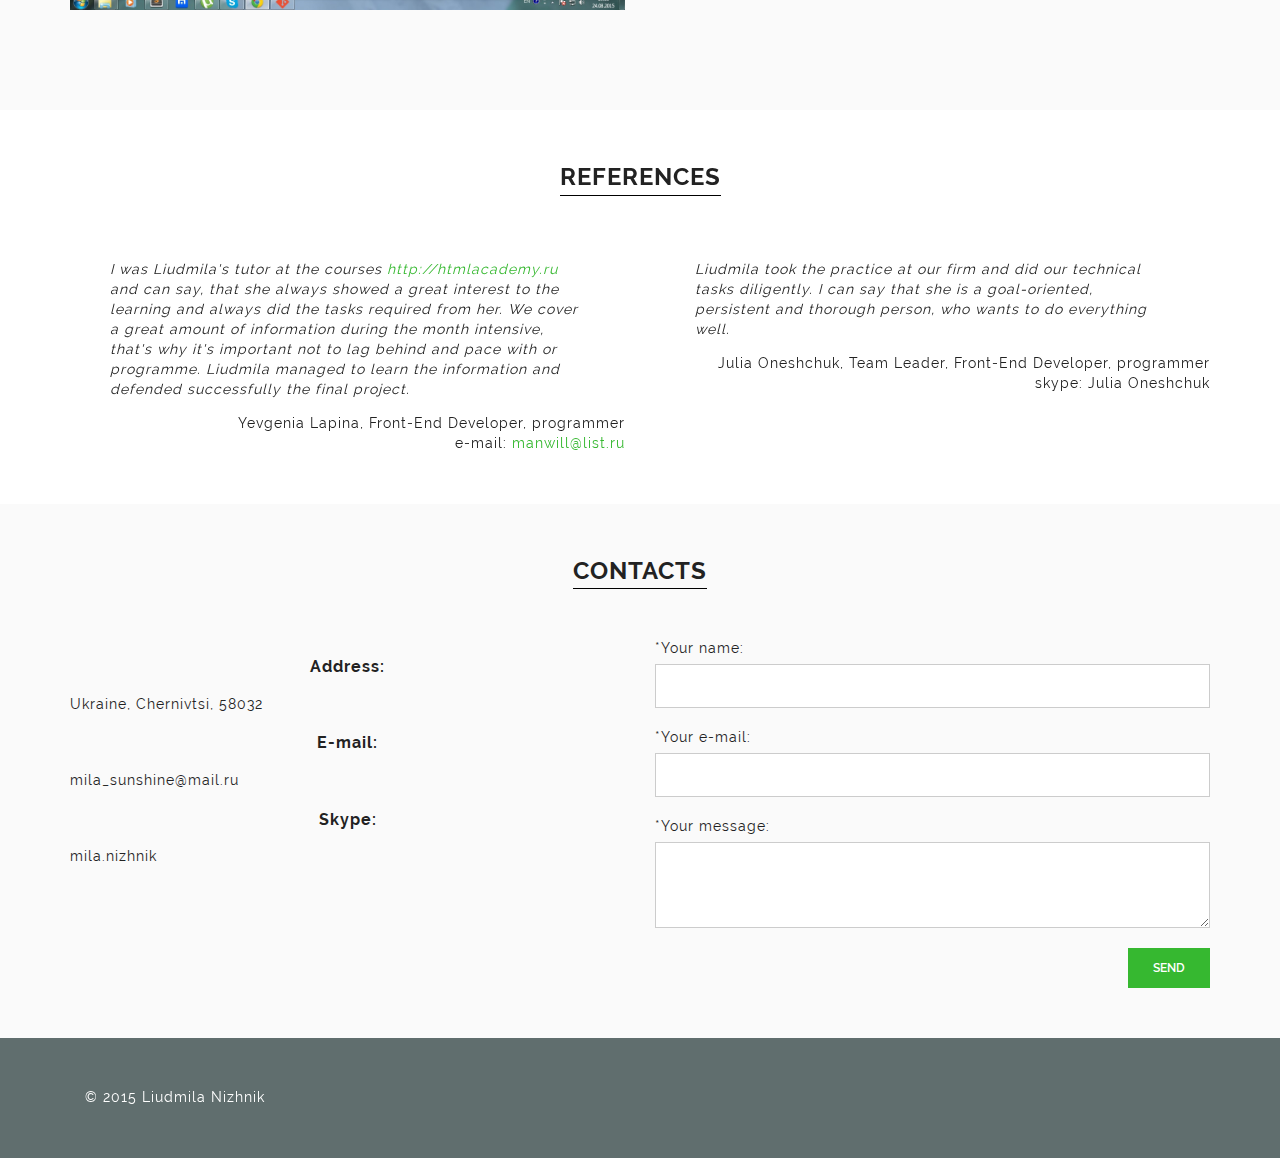
==== commit 942344ae: "New commits" ====
--- a/index-eng.html
+++ b/index-eng.html
@@ -220,7 +220,49 @@
 		</ul>
 	</div>
 </div>
+<div class="row">
+	<div class="col-md-6">
+		<div class="flex-container">
+    		<div class="flexslider">
+        <ul class="slides">
+            <li>
+                <a href="#"><img src="img/webdone-1.jpg" /></a>
+            </li>
+ 
+            <li>
+                <img src="img/webdone-2.jpg"  />
+            </li>
 
+            <li>
+                <img src="img/webdone-3.jpg"  />
+            </li>
+
+             <li>
+                <img src="img/webdone-4.jpg"  />
+            </li>
+         </ul>
+    		</div>
+		</div>
+	</div>
+	<div class="col-md-6">
+		<ul>
+			<li>created a site-visit card for a web-studio using twitter bootstrap;</li>
+			<li>used bootstrap carousel for the slider, customized the standard carousel;</li>
+			<li>used a plugin mixitup for the portfolio;</li>
+			<li>made the site for different devices;</li>
+		</ul>
+	</div>
+</div>
+<div class="row">
+	<div class="col-md-6">
+		<img class="stripes" src="img/myshako.jpg">
+	</div>
+	<div class="col-md-6">
+		<ul>
+			<li>created a landing-page on twitter bootstrap;</li>
+		</ul>
+	</div>
+</div>
 	</div>	
 </div>		
 	
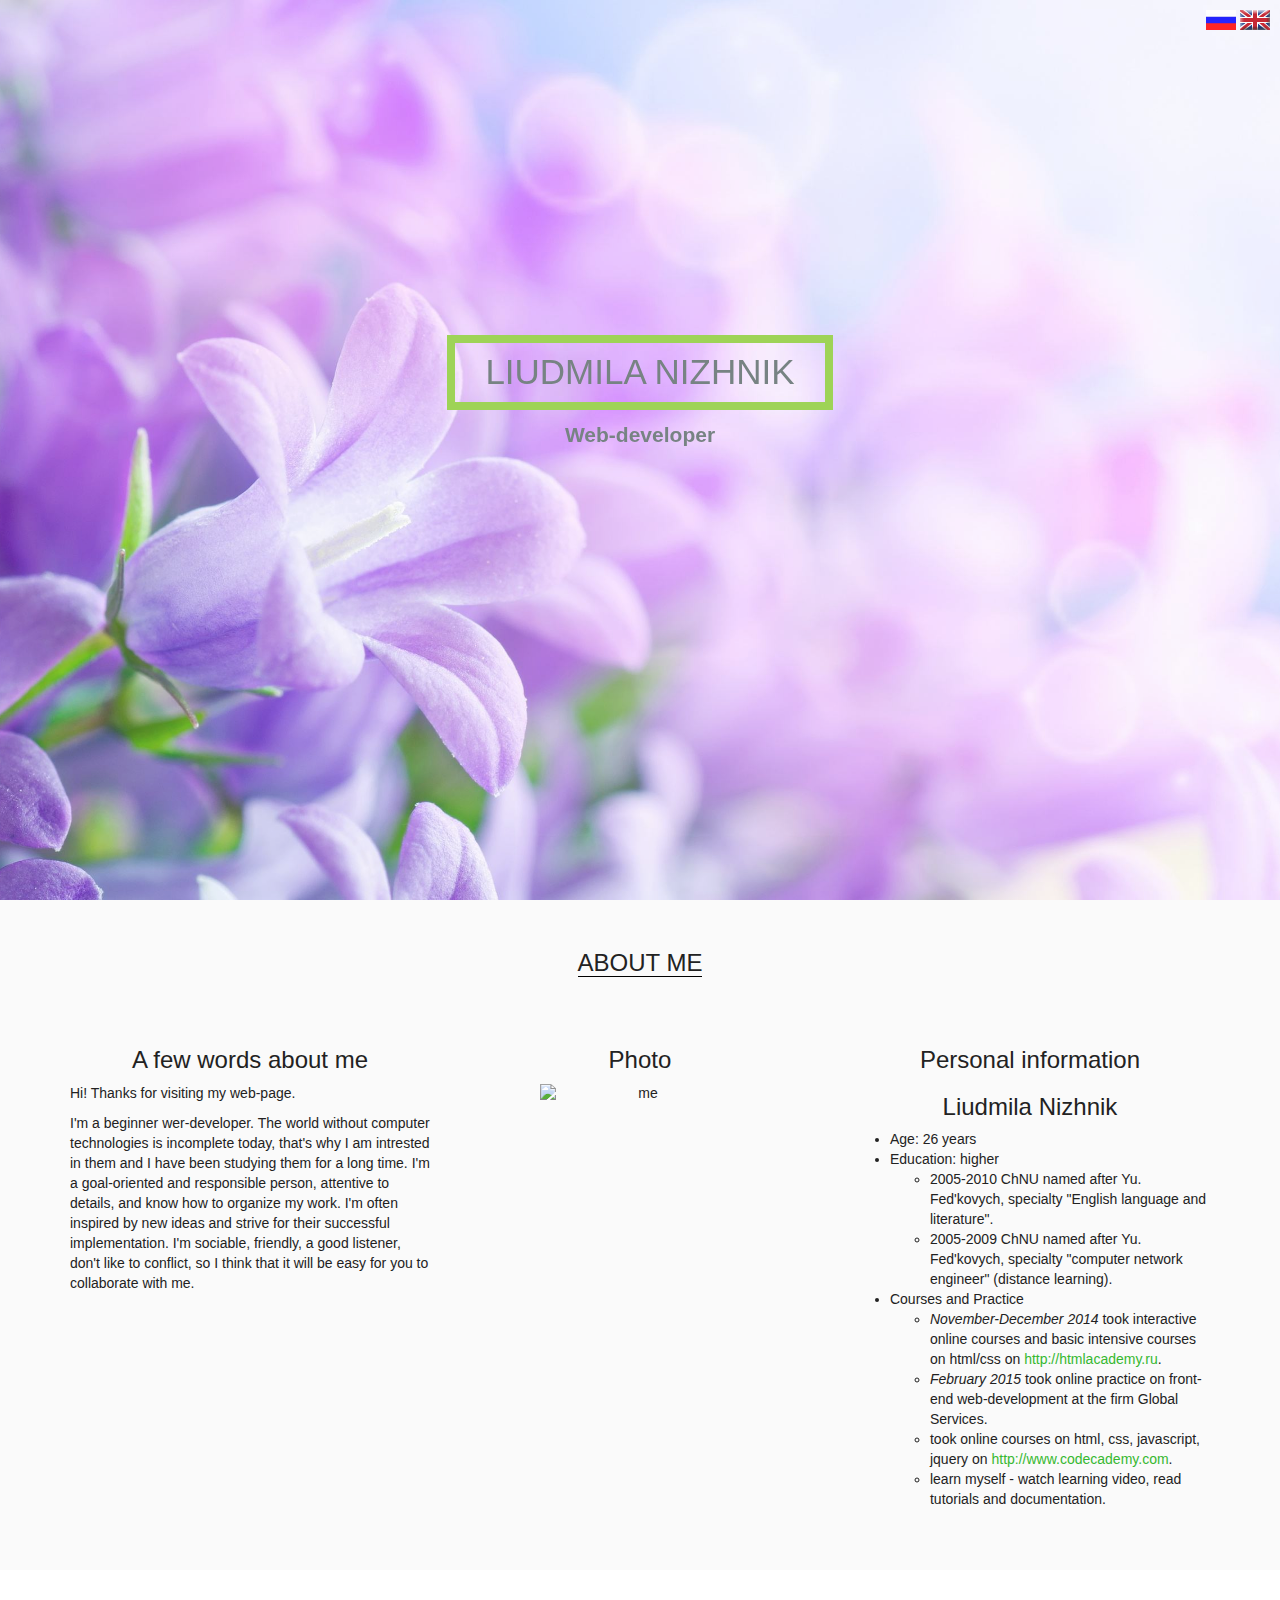
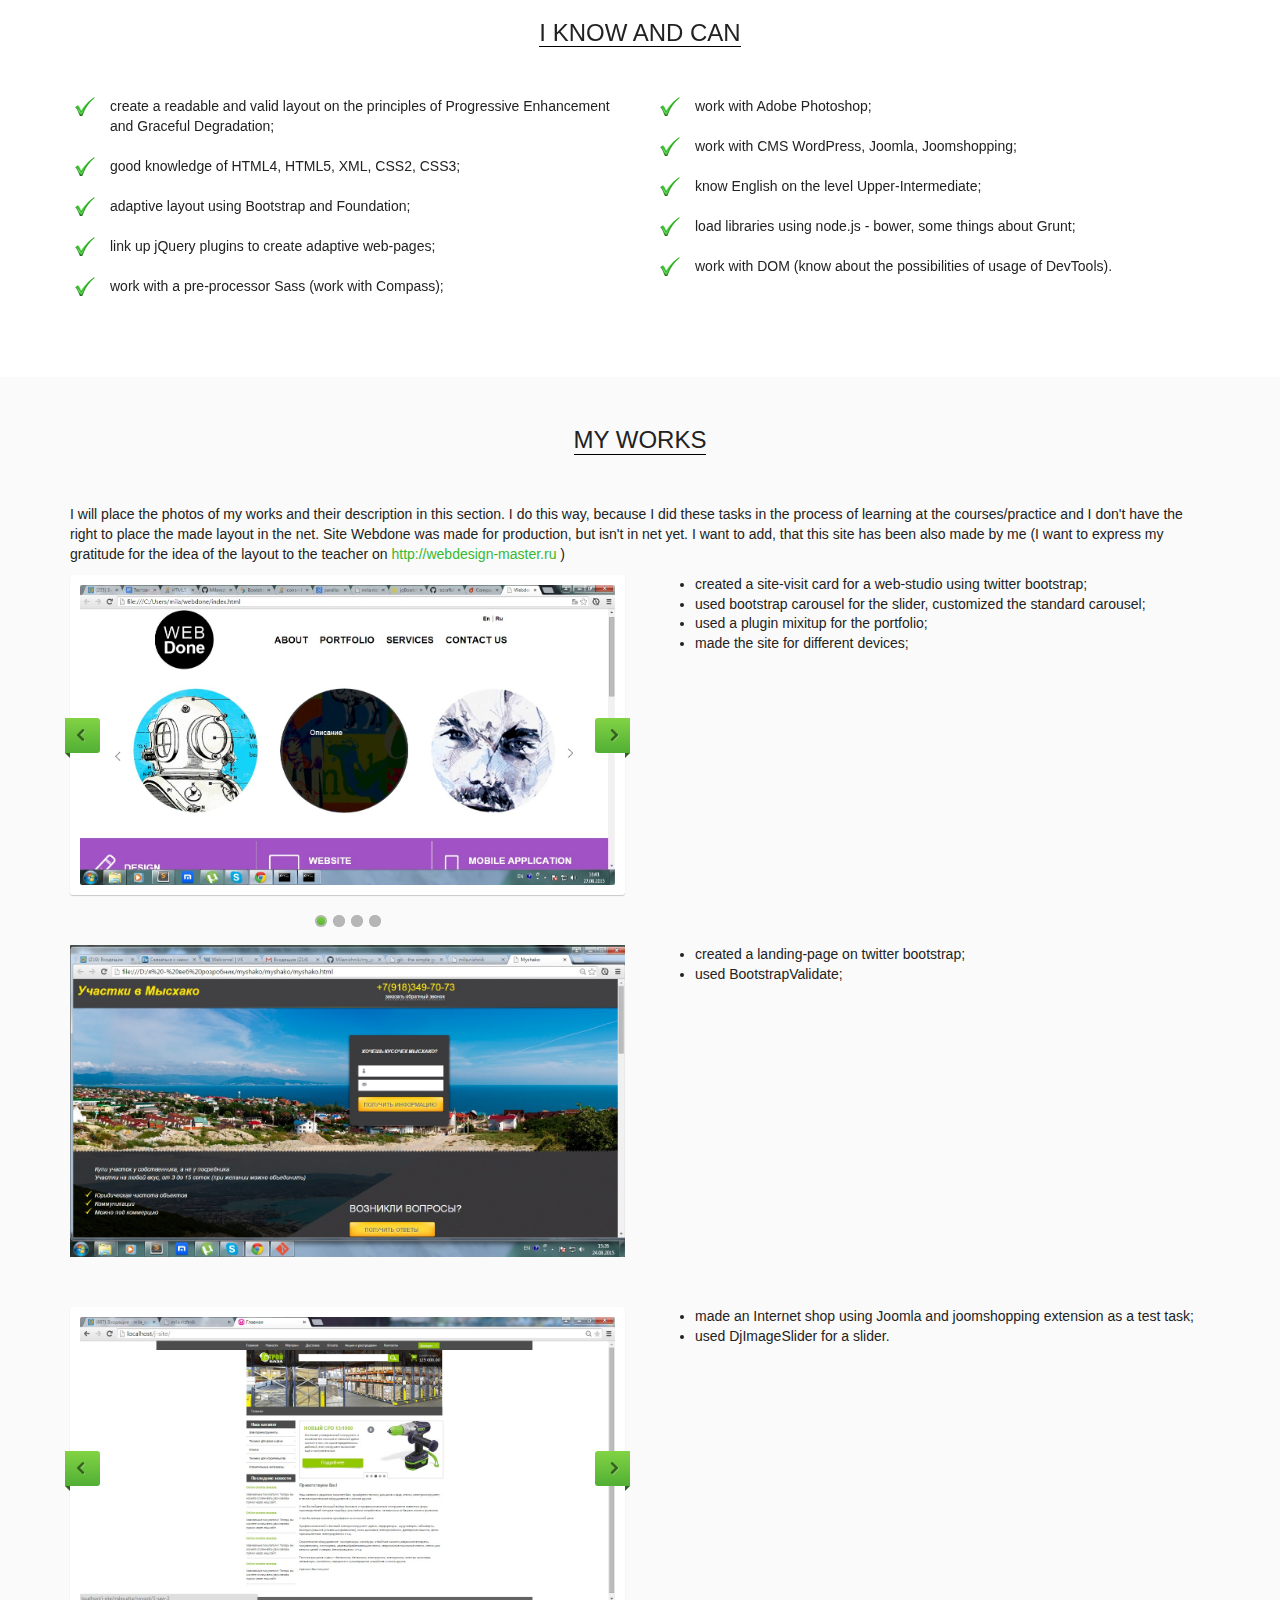
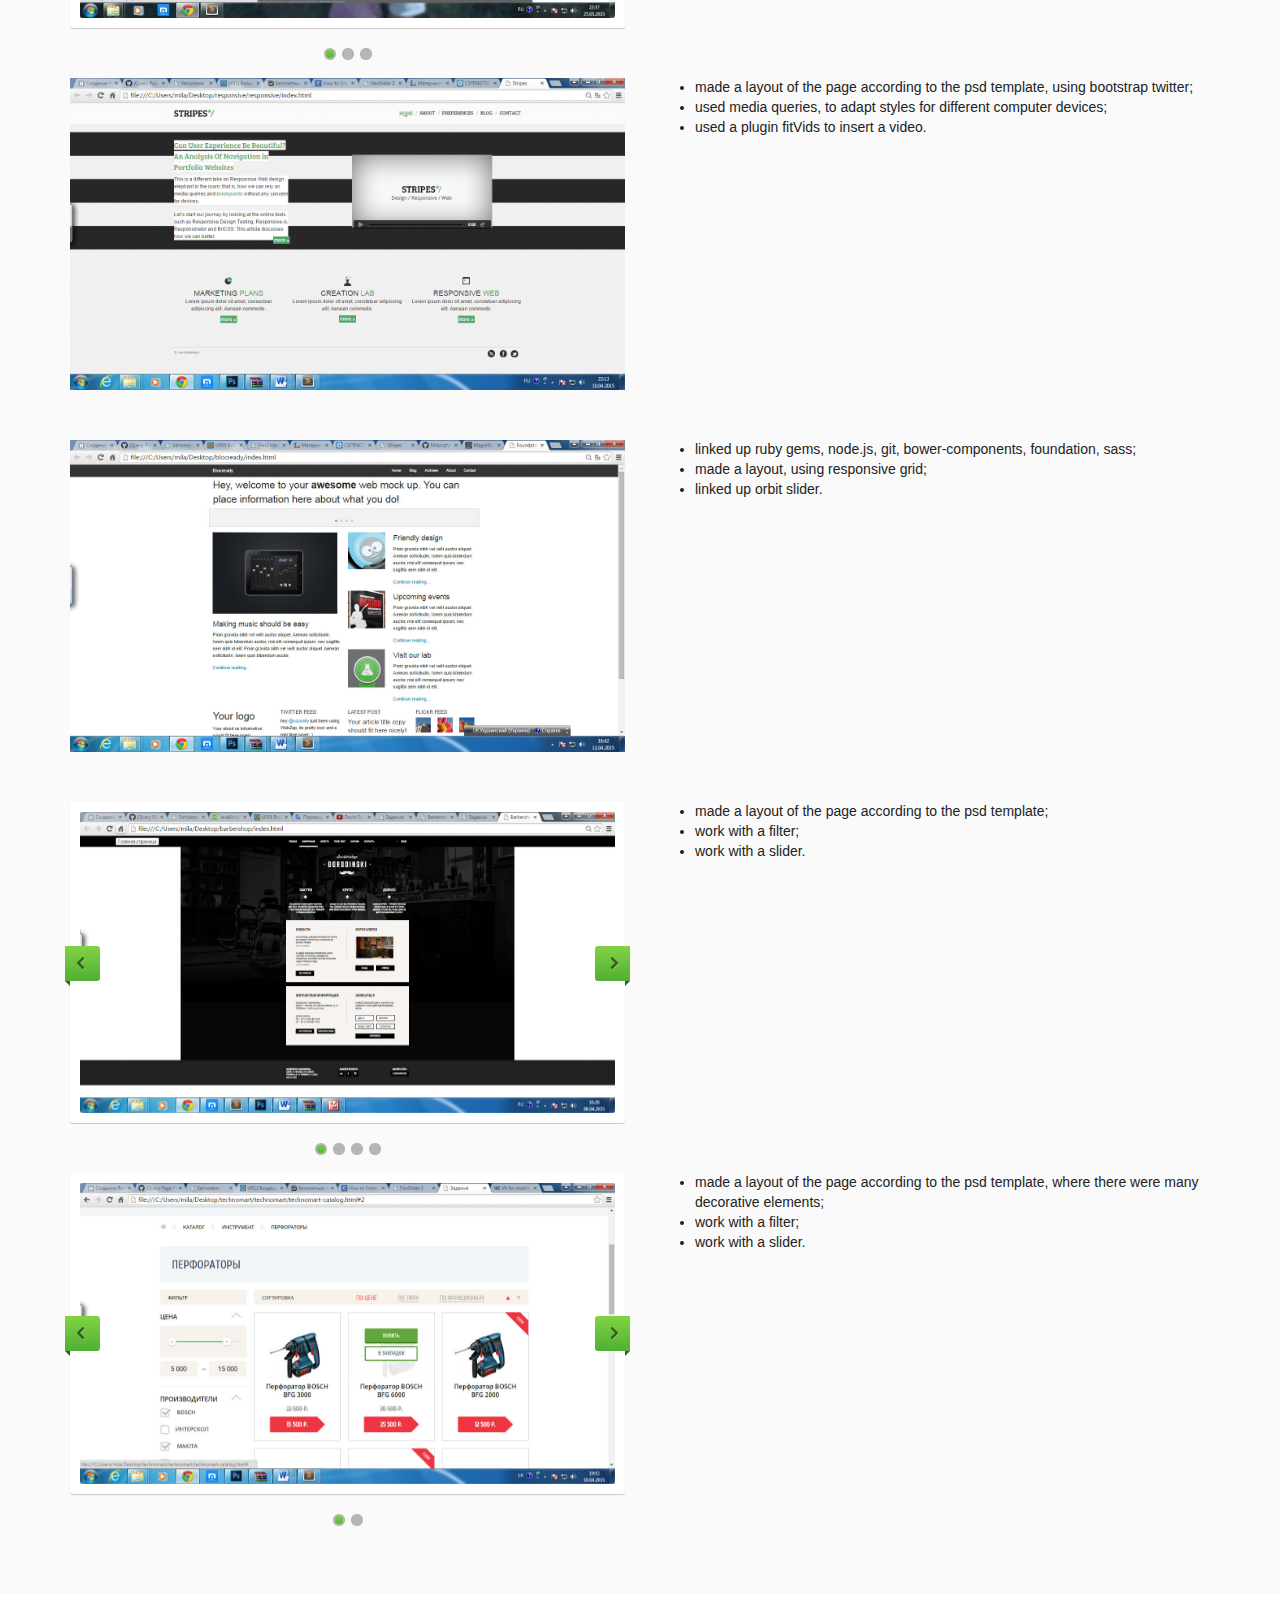
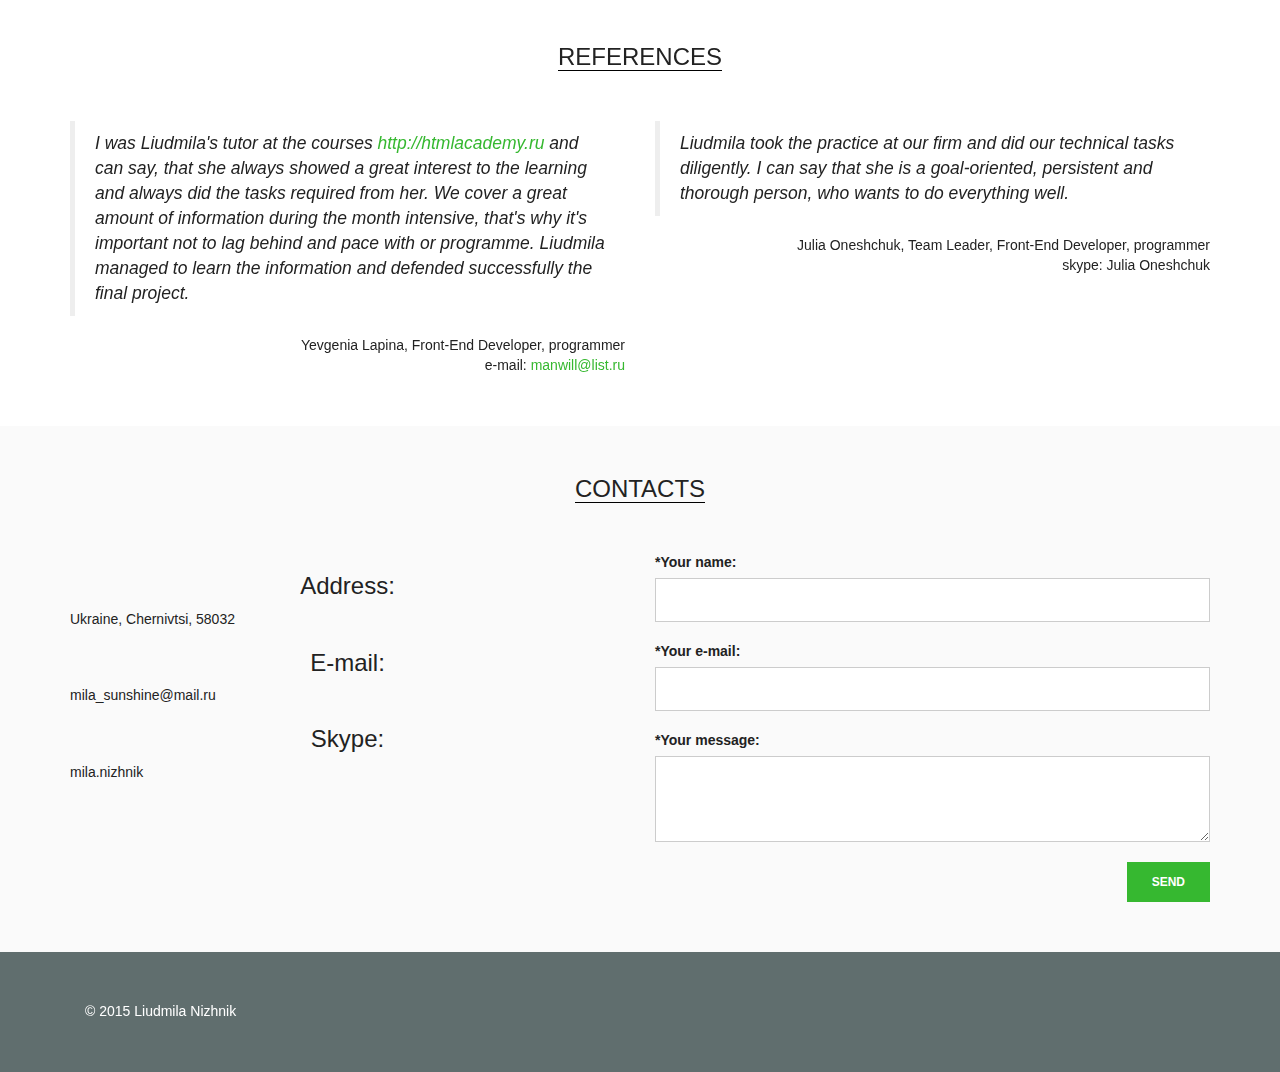
==== commit ca0b0a33: "Changes with compass" ====
--- a/index-eng.html
+++ b/index-eng.html
@@ -6,14 +6,8 @@
 	<meta http-equiv="X-UA-Compatible" content="IE=edge" />
 	<meta name="viewport" content="width=device-width, initial-scale=1.0" />
 	<link rel="shortcut icon" href="favicon.png" />
-	<link rel="stylesheet" href="libs/bootstrap/bootstrap-grid.min.css" />
-	<link rel="stylesheet" href="libs/animate/animate.min.css" />
-	<link rel="stylesheet" href="libs/font-awesome/css/font-awesome.min.css" />
-	<link rel="stylesheet" href="libs/magnific-popup/magnific-popup.css" />
-	<link rel="stylesheet" href="css/fonts.css" />
-	<link rel="stylesheet" href="css/css/main.css" />
-	<link rel="stylesheet" href="css/css/skins/tomato.css" />
-	<link rel="stylesheet" href="css/css/media.css" />
+	<link rel="stylesheet" href="bower_components/font-awesome/css/font-awesome.min.css" />
+	<link rel="stylesheet" href="stylesheets/styles.css" />
 </head>
 <body>
 	<div class="loader">
@@ -85,16 +79,16 @@
 							<li>create a readable and valid layout on the principles of Progressive Enhancement and Graceful Degradation;</li>
 							<li>good knowledge of HTML4, HTML5, XML, CSS2, CSS3;</li>
 							<li>adaptive layout using Bootstrap and Foundation;</li>
-							<li>jQuery to create adaptive web-pages;</li>
-							<li>jQuery Mobile, AngularJS;</li>
+							<li>link up jQuery plugins to create adaptive web-pages;</li>
+							<li>work with a pre-processor Sass (work with Compass);</li>
 						</ul>
 					</div>
 					<div class="col-md-6"> 
 						<ul class="skills">
-							<li>work with preprocessor Sass;</li>
-							<li>know Adobe Photoshop;</li>
-							<li>principles of work with CMS WordPress, Magento;</li>
+							<li>work with Adobe Photoshop;</li>
+							<li>work with CMS WordPress, Joomla, Joomshopping;</li>
 							<li>know English on the level Upper-Intermediate;</li>
+							<li>load libraries using node.js - bower, some things about Grunt;</li>
 							<li>work with DOM (know about the possibilities of usage of DevTools).</li>	
 						</ul>
 					</div>
@@ -110,10 +104,105 @@
 			<div class="container">
 				<div class="row">
 					<div class="col-md-12"> 
-						<p>I will place the photos of my works and their description in this section. I do this way, because I did these tasks in the process of learning at the courses/practice and I don't have the right to place the made layout in the net. I want to add, that this site has been also made by me (I want to express my gratitude for the idea of the layout to the teacher on <a href="http://webdesign-master.ru"> http://webdesign-master.ru </a>)
+						<p>I will place the photos of my works and their description in this section. I do this way, because I did these tasks in the process of learning at the courses/practice and I don't have the right to place the made layout in the net. Site Webdone was made for production, but isn't in net yet. I want to add, that this site has been also made by me (I want to express my gratitude for the idea of the layout to the teacher on <a href="http://webdesign-master.ru"> http://webdesign-master.ru </a>)
 						</p>
 					</div>
-				</div>	
+				</div>
+				<div class="row">
+	<div class="col-md-6">
+		<div class="flex-container">
+    		<div class="flexslider">
+        <ul class="slides">
+            <li>
+                <a href="#"><img src="img/webdone-1.jpg" /></a>
+            </li>
+ 
+            <li>
+                <img src="img/webdone-2.jpg"  />
+            </li>
+
+            <li>
+                <img src="img/webdone-3.jpg"  />
+            </li>
+
+             <li>
+                <img src="img/webdone-4.jpg"  />
+            </li>
+         </ul>
+    		</div>
+		</div>
+	</div>
+	<div class="col-md-6">
+		<ul>
+			<li>created a site-visit card for a web-studio using twitter bootstrap;</li>
+			<li>used bootstrap carousel for the slider, customized the standard carousel;</li>
+			<li>used a plugin mixitup for the portfolio;</li>
+			<li>made the site for different devices;</li>
+		</ul>
+	</div>
+</div>
+<div class="row">
+	<div class="col-md-6">
+		<img class="stripes" src="img/myshako.jpg">
+	</div>
+	<div class="col-md-6">
+		<ul>
+			<li>created a landing-page on twitter bootstrap;</li>
+			<li>used BootstrapValidate;</li>
+		</ul>
+	</div>
+</div>
+<div class="row">
+	<div class="col-md-6">
+		<div class="flex-container">
+    		<div class="flexslider">
+        <ul class="slides">
+            <li>
+                <a href="#"><img src="img/j-1.jpg" /></a>
+            </li>
+ 
+            <li>
+                <img src="img/j-2.jpg"  />
+            </li>
+
+            <li>
+                <img src="img/j-3.jpg"  />
+            </li>
+         </ul>
+    		</div>
+		</div>
+	</div>
+	<div class="col-md-6">
+		<ul>
+			<li>made an Internet shop using Joomla and joomshopping extension as a test task;</li>
+			<li>used DjImageSlider for a slider.</li>
+		</ul>
+	</div>
+</div>
+<div class="row">
+	<div class="col-md-6">
+		<img class="stripes" src="img/stripes-full.jpg" alt="stripes">
+	</div>
+	<div class="col-md-6">
+		<ul>
+			<li>made a layout of the page according to the psd template, using bootstrap twitter;</li>
+			<li>used media queries, to adapt styles for different computer devices;</li>
+			<li>used a plugin fitVids to insert a video.</li>
+		</ul>
+	</div>
+</div>
+<div class="row">
+	<div class="col-md-6">
+		<img class="stripes" src="img/blocready.jpg" alt="blocready">
+	</div>
+	<div class="col-md-6">
+		<ul>
+			<li>linked up ruby gems, node.js, git, bower-components, foundation, sass;</li>
+			<li>made a layout, using responsive grid;</li>
+			<li>linked up orbit slider.</li>
+		</ul>
+	</div>
+</div>	
 <div class="row">
 	<div class="col-md-6">
 		<div class="flex-container">
@@ -169,100 +258,8 @@
 		</ul>
 	</div>
 </div>
-<div class="row">
-	<div class="col-md-6">
-		<div class="flex-container">
-    		<div class="flexslider">
-        <ul class="slides">
-            <li>
-                <a href="#"><img src="img/j-1.jpg" /></a>
-            </li>
- 
-            <li>
-                <img src="img/j-2.jpg"  />
-            </li>
-
-            <li>
-                <img src="img/j-3.jpg"  />
-            </li>
-         </ul>
-    		</div>
-		</div>
-	</div>
-	<div class="col-md-6">
-		<ul>
-			<li>made an Internet shop using Joomla and joomshopping extension as a test task;</li>
-			<li>used DjImageSlider for a slider.</li>
-		</ul>
-	</div>
-</div>
-<div class="row">
-	<div class="col-md-6">
-		<img class="stripes" src="img/stripes-full.jpg" alt="stripes">
-	</div>
-	<div class="col-md-6">
-		<ul>
-			<li>made a layout of the page according to the psd template, using bootstrap twitter;</li>
-			<li>used media queries, to adapt styles for different computer devices;</li>
-			<li>used a plugin fitVids to insert a video.</li>
-		</ul>
-	</div>
-</div>
-<div class="row">
-	<div class="col-md-6">
-		<img class="stripes" src="img/blocready.jpg" alt="blocready">
-	</div>
-	<div class="col-md-6">
-		<ul>
-			<li>linked up ruby gems, node.js, git, bower-components, foundation, sass;</li>
-			<li>made a layout, using responsive grid;</li>
-			<li>linked up orbit slider.</li>
-		</ul>
-	</div>
-</div>
-<div class="row">
-	<div class="col-md-6">
-		<div class="flex-container">
-    		<div class="flexslider">
-        <ul class="slides">
-            <li>
-                <a href="#"><img src="img/webdone-1.jpg" /></a>
-            </li>
- 
-            <li>
-                <img src="img/webdone-2.jpg"  />
-            </li>
-
-            <li>
-                <img src="img/webdone-3.jpg"  />
-            </li>
-
-             <li>
-                <img src="img/webdone-4.jpg"  />
-            </li>
-         </ul>
-    		</div>
-		</div>
-	</div>
-	<div class="col-md-6">
-		<ul>
-			<li>created a site-visit card for a web-studio using twitter bootstrap;</li>
-			<li>used bootstrap carousel for the slider, customized the standard carousel;</li>
-			<li>used a plugin mixitup for the portfolio;</li>
-			<li>made the site for different devices;</li>
-		</ul>
-	</div>
-</div>
-<div class="row">
-	<div class="col-md-6">
-		<img class="stripes" src="img/myshako.jpg">
-	</div>
-	<div class="col-md-6">
-		<ul>
-			<li>created a landing-page on twitter bootstrap;</li>
-		</ul>
-	</div>
-</div>
+
+
 	</div>	
 </div>		
 	
@@ -339,12 +336,9 @@
 	<script src="libs/html5shiv/html5shiv-printshiv.min.js"></script>
 	<script src="libs/respond/respond.min.js"></script>
 	<![endif]-->
-	<script src="libs/jquery/jquery-2.1.3.min.js"></script>
-	<script src="libs/waypoints/waypoints.min.js"></script>
-	<script src="libs/magnific-popup/jquery.magnific-popup.min.js"></script>
-	<script src="libs/flexslider/jquery.flexslider.js"></script>
-	<script src="libs/validate/jqBootstrapValidation.js"></script>
-	<script src="libs/animate/animate-css.js"></script>
+	<script src="bower_components/jquery/dist/jquery.js"></script>
+	<script src="bower_components/flexslider/jquery.flexslider.js"></script>
+	<script src="bower_components/jqBootstrapValidation/dist/jqBootstrapValidation-1.3.7.js"></script>
 	<script src="libs/parallax/parallax.min.js"></script>
 	<script src="js/common.js"></script>
 	<!-- Yandex.Metrika counter --><!-- /Yandex.Metrika counter -->
